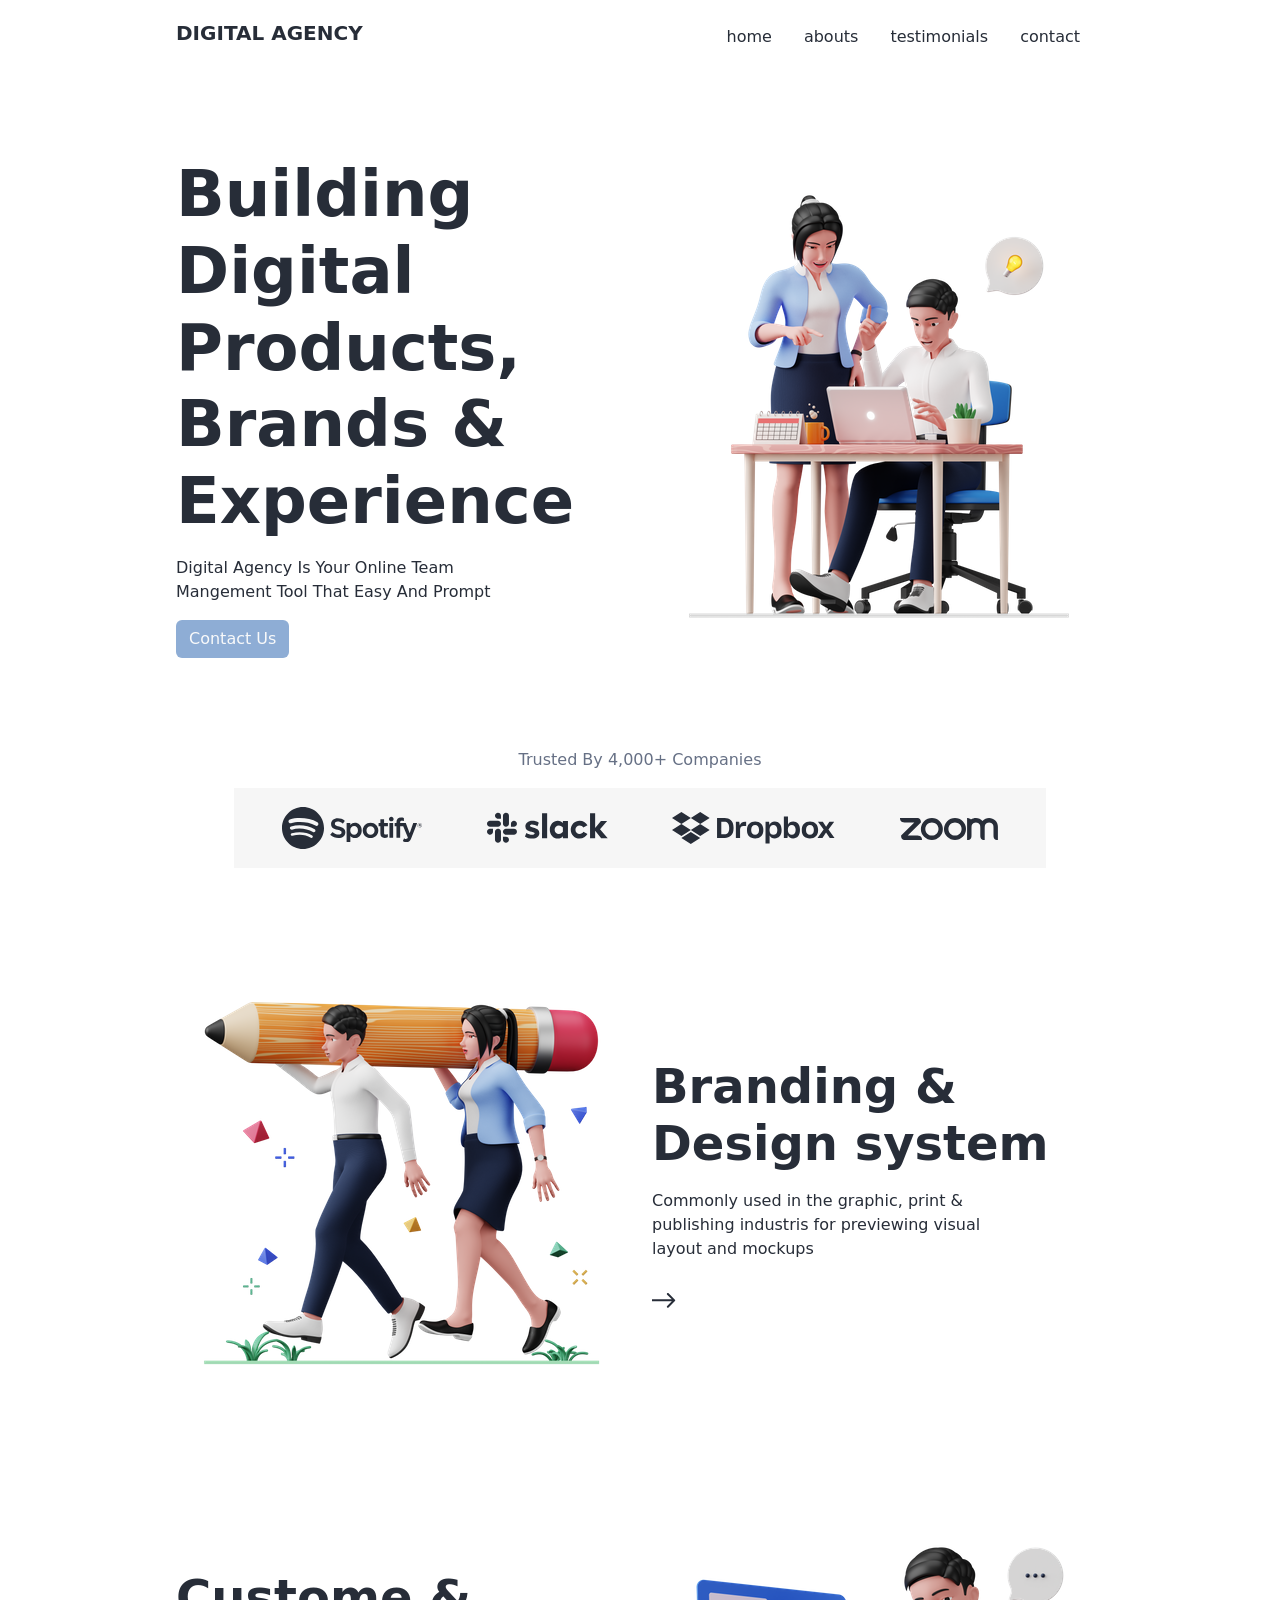
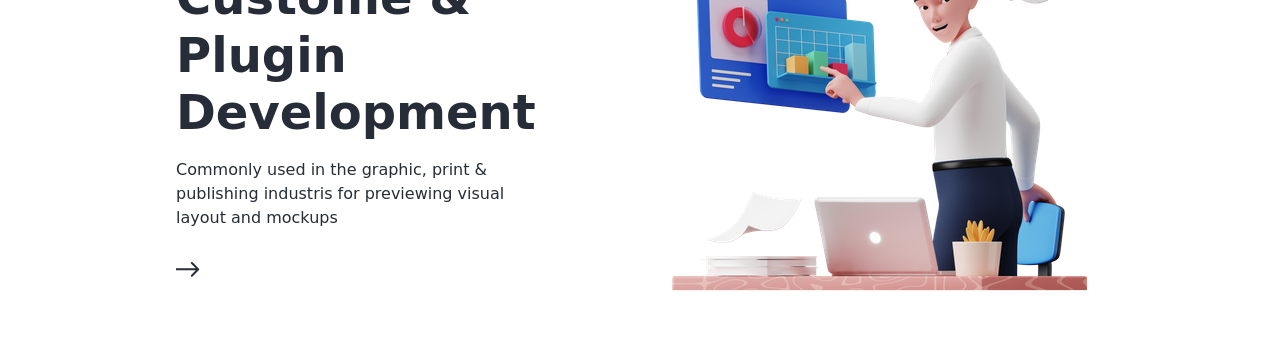
==== index.html @ a0bafdf8 "commit" ====
<!DOCTYPE html>
<html lang="en">
    <head>
        <meta charset="UTF-8">
        <meta name="viewport" content="width=device-width, initial-scale=1.0">
        <link rel="stylesheet" href="./assets/css/bootstrap.min.css">
        <link rel="stylesheet" href="./assets/css/style.css">
        <title>Document</title>
    </head>
    <body>
        <header>
            <div class="container-fluid mainPadding mt-2 ">
                <nav class="navbar  navbar-expand-lg ">
                    <div
                        class="container-fluid d-flex justify-content-between ">
                        <h2 class="navbar-brand mainColor">DIGITAL AGENCY</h2>
                        <button class="navbar-toggler border border-0"
                            type="button"
                            data-bs-toggle="collapse"
                            data-bs-target="#navbarNav"
                            aria-controls="navbarNav"
                            aria-expanded="false"
                            aria-label="Toggle navigation">
                            <span class="navbar-toggler-icon"></span>
                        </button>
                        <div class="collapse navbar-collapse " id="navbarNav">
                            <ul class="navbar-nav m-0s ">
                                <li class="nav-item pe-3">
                                    <a class="nav-link mainColor "
                                        href="#">home</a>
                                </li>
                                <li class="nav-item pe-3">
                                    <a class="nav-link mainColor"
                                        href="#">abouts</a>
                                </li>
                                <li class="nav-item pe-3">
                                    <a class="nav-link mainColor"
                                        href="#">testimonials</a>
                                </li>
                                <li class="nav-item pe-3">
                                    <a class="nav-link mainColor"
                                        href="#">contact</a>
                                </li>
                            </ul>
                        </div>
                    </div>
                </nav>
            </div>
            <div class="hero d-flex align-items-center mainPadding ">
                <div class="container-fluid space">
                    <div class="row">
                        <div
                            class="col-12 col-lg-6 d-flex flex-column justify-content-center align-items-center align-items-lg-start text-center text-lg-start">
                            <h1
                                class="mb-3 mainColor ">Building
                                Digital Products, Brands & Experience</h1>
                            <p class="mb-3 w-75 mainColor">Digital Agency Is
                                Your Online Team Mangement Tool That Easy And
                                Prompt</p>
                            <button class="btn colorr text-light">Contact
                                Us</button>
                        </div>
                        <div
                            class="col-12 col-md-6 d-flex justify-content-center justify-content-lg-end align-items-center ">
                            <img class="img-fluid"
                                src="./assets/img/business-people-discussing-business-idea.svg">
                        </div>
                    </div>
                </div>
            </div>
        </header>
        <main>
            <section class="container space mainPadding">
                <p class="colo text-center">Trusted By 4,000+ Companies</p>
                <div class="card">
                    <div class="card-body d-flex justify-content-around logos">
                        <img class="vector" src="./assets/img/Vector.svg">
                        <img class="vector" src="./assets/img/Company logo.svg">
                        <img class="vector" src="./assets/img/Company logo (1).svg">
                        <img class="vector" src="./assets/img/Company logo (2).svg">
                    </div>
                </div>
            </section>
            <section>
                <div class=" d-flex align-items-center mainPadding ">
                    <div class="container-fluid space ">
                        <div class="row d-flex flex-lg-row-reverse">
                            <div
                                class="col-12 col-lg-6 d-flex flex-column justify-content-center align-items-center align-items-lg-start text-center text-lg-start">
                                <h2 class="mb-3 mainColor text-wrap ">Branding &
                                    Design system</h2>
                                <p class="mb-3 w-75 mainColor ">Commonly used in
                                    the graphic, print & publishing industris
                                    for previewing visual layout and mockups</p>
                                    <img class="img-fluid mt-3 rotate-90" src="./assets/img/Arrow 1.svg">
                            </div>
                            <div
                                class="col-12 col-md-6 d-flex justify-content-center justify-content-lg-start align-items-center ">
                                <img class="img-fluid"
                                    src="./assets/img/designer-team-working-on-creative-design.svg">
                            </div>
                        </div>
                    </div>
                </div>
            </section>
            <section>
                <div class=" d-flex align-items-center mainPadding ">
                    <div class="container-fluid space">
                        <div class="row">
                            <div
                                class="col-12 col-lg-6 d-flex flex-column justify-content-center align-items-center align-items-lg-start text-center text-lg-start">
                                <h2 class="mb-3 mainColor ">Custome & Plugin
                                    Development</h2>
                                <p class="mb-3 w-75 mainColor">Commonly used in
                                    the graphic, print & publishing industris
                                    for previewing visual layout and mockups</p>
                                    <img class="img-fluid mt-3 rotate-90" src="./assets/img/Arrow 1.svg">
                            </div>
                            <div
                                class="col-12 col-md-6 d-flex justify-content-center justify-content-lg-end align-items-center ">
                                <img class="img-fluid"
                                    src="./assets/img/businessman-analyzing-data.svg">
                            </div>
                        </div>
                    </div>
                </div>
            </section>
        </main>
        <script
            src="https://cdnjs.cloudflare.com/ajax/libs/bootstrap/5.3.8/js/bootstrap.min.js"></script>
    </body>
</html>
---- assets/css/style.css ----
:root{
    --mainColor:#272D38;
    --colorr:#8EADD5;
    --mainPadding:164px;
    --resPadding:300px;
    --space:90px;
}
.navbar-collapse{
    flex-grow: 0;
}
.mainColor{
    color: var(--mainColor);
}
.space{
    margin-top: var(--space);
}
.build{
    height: calc(100vh - 58px);
}
h1{
    font-size: 64px;
    font-weight: 700;
}
.colo{
    color: rgba(102, 112, 133, 1);
}
.colorr{
    background-color: var(--colorr);
}
.logos{
    background-color: rgba(246, 246, 246, 1);
}
.card{
    border: 0 !important;
}
h2{
    font-size: 48px;
    font-weight: 700;
}
@media (max-width:1200px) {
    .rotate-90{
        transform: rotate(90deg);
    }
    .vector{
        width:20%;
    }
}
@media (min-width:992px) {
    .mainPadding{
    padding-left: var(--mainPadding) !important;
    padding-right: var(--mainPadding) !important;
    }
}
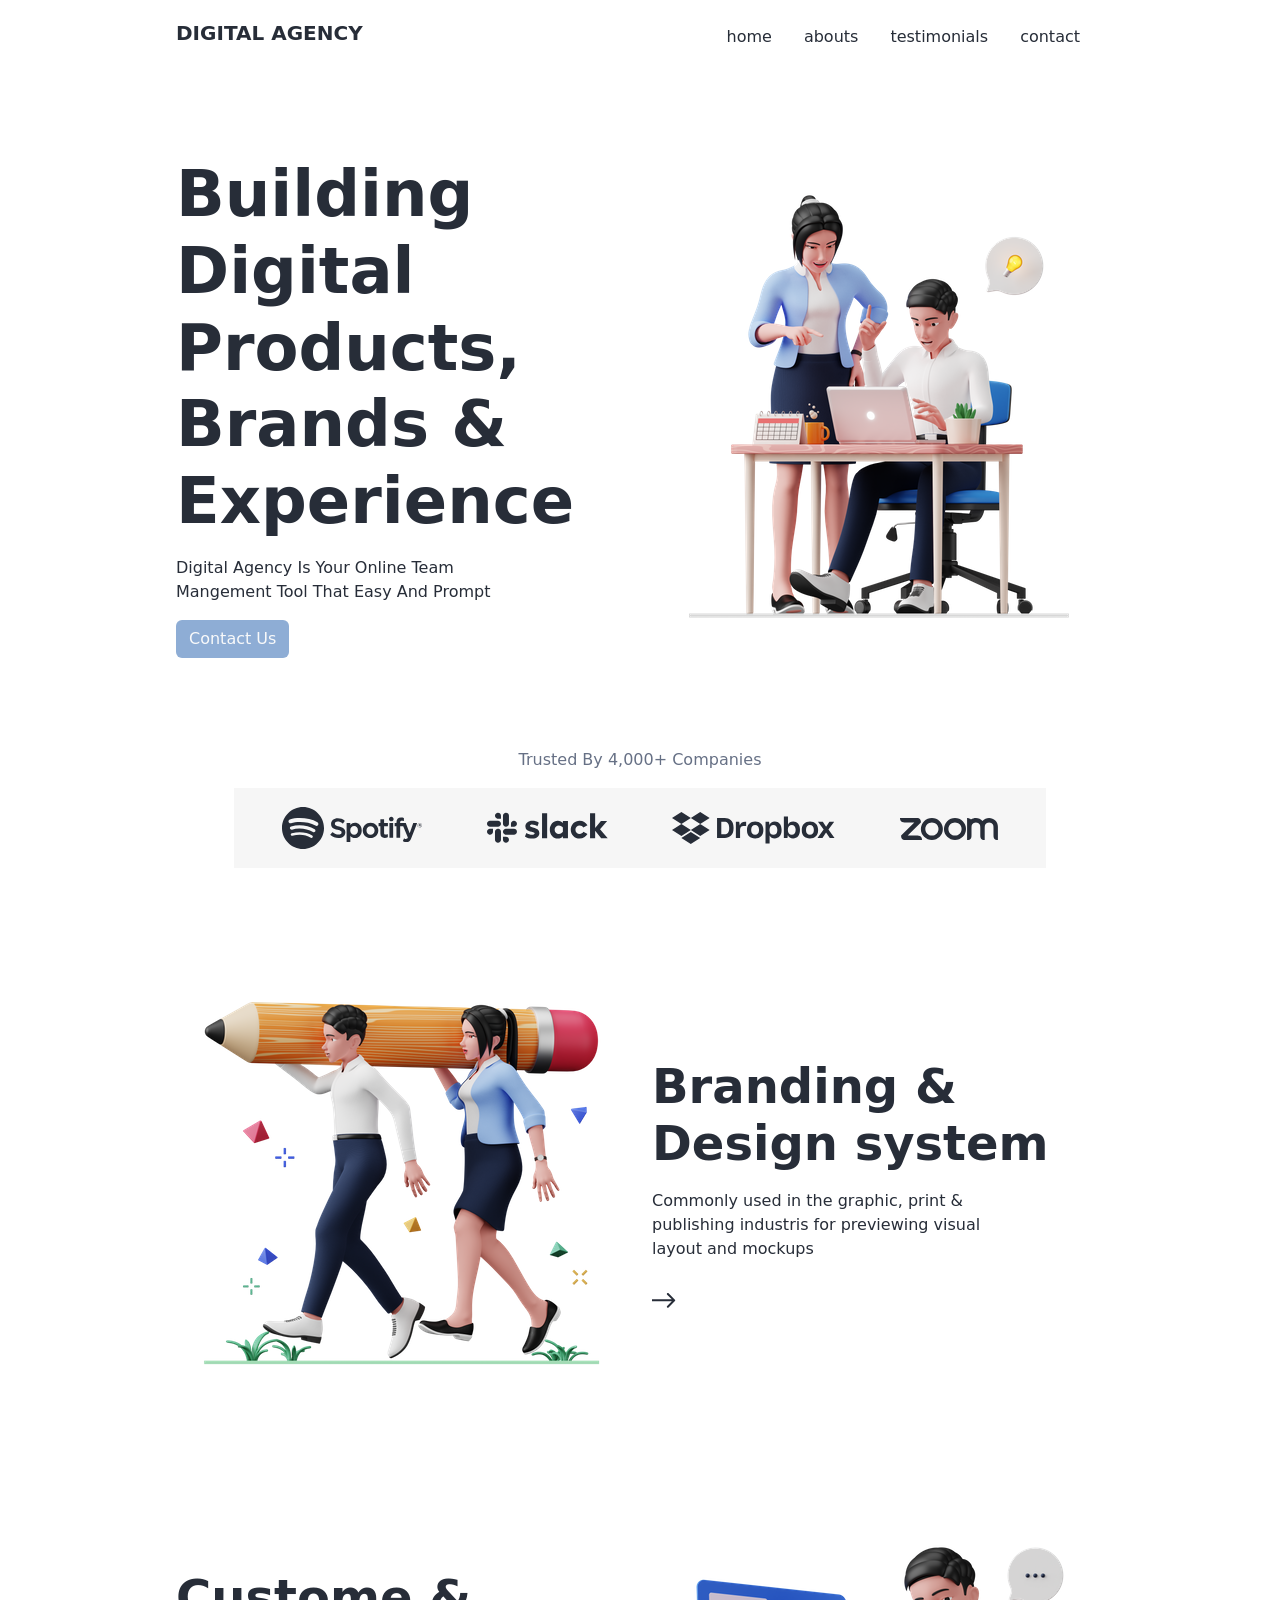
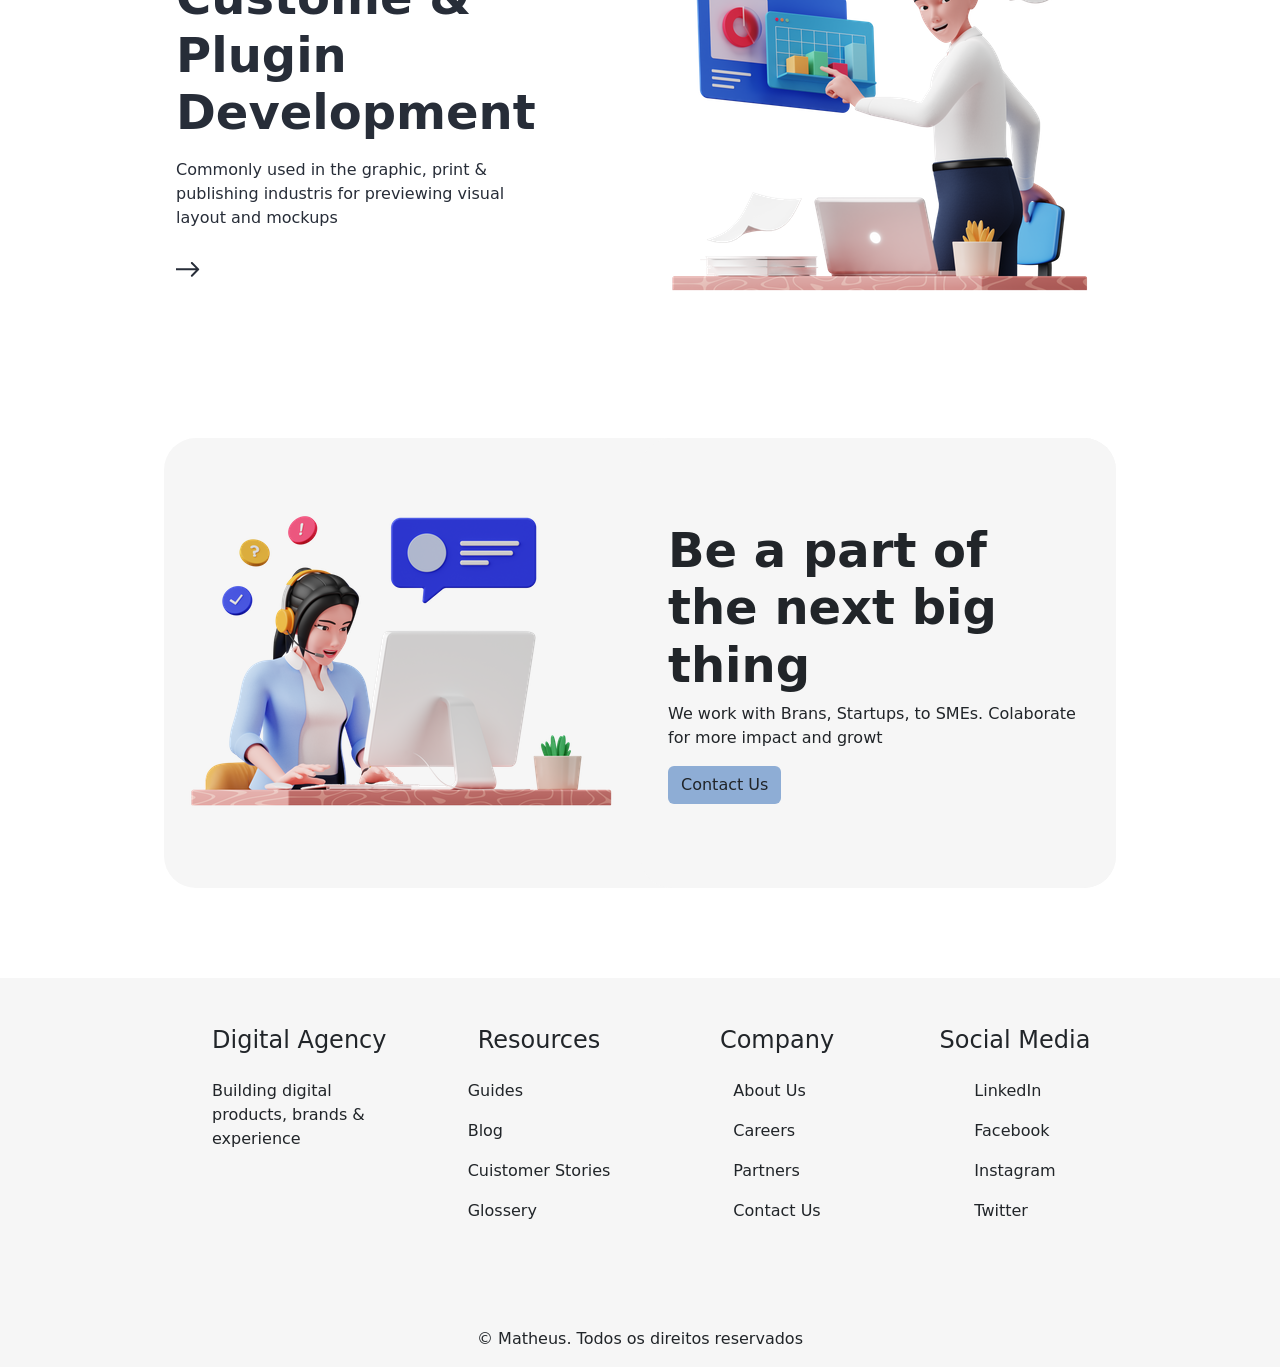
==== commit 495d7cee: "footer" ====
--- a/index.html
+++ b/index.html
@@ -61,7 +61,7 @@
                                 Us</button>
                         </div>
                         <div
-                            class="col-12 col-md-6 d-flex justify-content-center justify-content-lg-end align-items-center ">
+                            class="col-12 col-lg-6 d-flex justify-content-center justify-content-lg-end align-items-center ">
                             <img class="img-fluid"
                                 src="./assets/img/business-people-discussing-business-idea.svg">
                         </div>
@@ -76,8 +76,10 @@
                     <div class="card-body d-flex justify-content-around logos">
                         <img class="vector" src="./assets/img/Vector.svg">
                         <img class="vector" src="./assets/img/Company logo.svg">
-                        <img class="vector" src="./assets/img/Company logo (1).svg">
-                        <img class="vector" src="./assets/img/Company logo (2).svg">
+                        <img class="vector"
+                            src="./assets/img/Company logo (1).svg">
+                        <img class=" vector"
+                            src="./assets/img/Company logo (2).svg">
                     </div>
                 </div>
             </section>
@@ -86,16 +88,17 @@
                     <div class="container-fluid space ">
                         <div class="row d-flex flex-lg-row-reverse">
                             <div
-                                class="col-12 col-lg-6 d-flex flex-column justify-content-center align-items-center align-items-lg-start text-center text-lg-start">
+                                class="col-12 col-lg-6  d-flex flex-column justify-content-center align-items-center align-items-lg-start text-center text-lg-start">
                                 <h2 class="mb-3 mainColor text-wrap ">Branding &
                                     Design system</h2>
                                 <p class="mb-3 w-75 mainColor ">Commonly used in
                                     the graphic, print & publishing industris
                                     for previewing visual layout and mockups</p>
-                                    <img class="img-fluid mt-3 rotate-90" src="./assets/img/Arrow 1.svg">
+                                <img class="img-fluid mt-3 rotate-90"
+                                    src="./assets/img/Arrow 1.svg">
                             </div>
                             <div
-                                class="col-12 col-md-6 d-flex justify-content-center justify-content-lg-start align-items-center ">
+                                class="col-12 col-lg-6 d-flex justify-content-lg-start justify-content-center align-items-center ">
                                 <img class="img-fluid"
                                     src="./assets/img/designer-team-working-on-creative-design.svg">
                             </div>
@@ -114,10 +117,11 @@
                                 <p class="mb-3 w-75 mainColor">Commonly used in
                                     the graphic, print & publishing industris
                                     for previewing visual layout and mockups</p>
-                                    <img class="img-fluid mt-3 rotate-90" src="./assets/img/Arrow 1.svg">
+                                <img class="img-fluid mt-3 rotate-90"
+                                    src="./assets/img/Arrow 1.svg">
                             </div>
                             <div
-                                class="col-12 col-md-6 d-flex justify-content-center justify-content-lg-end align-items-center ">
+                                class="col-12 col-lg-6 d-flex justify-content-center justify-content-lg-end align-items-center ">
                                 <img class="img-fluid"
                                     src="./assets/img/businessman-analyzing-data.svg">
                             </div>
@@ -125,7 +129,70 @@
                     </div>
                 </div>
             </section>
+            <section class="d-flex align-items-center mainPadding med">
+                <div class="container-fluid space logos rounded-5 ">
+                    <div class="row d-flex flex-lg-row-reverse ">
+                        <div class="card col-12 col-lg-6  logos rounded-5 ">
+                            <div
+                                class="card-body d-flex flex-column justify-content-center align-items-center align-items-lg-start text-center text-lg-start">
+                                <h2 class="card-title">Be a part of the next big
+                                    thing</h2>
+                                <p class="card-text">We work with Brans,
+                                    Startups, to SMEs. Colaborate for more
+                                    impact and growt</p>
+                                <a href="#" class="btn colorr">Contact Us</a>
+                            </div>
+                        </div>
+                        <div
+                            class="col-12 col-lg-6  d-flex justify-content-etart  align-items-center ">
+                            <div class="d-none d-lg-block">
+                                <img class="img-fluid"
+                                    src="./assets/img//customer-support.svg">
+                            </div>
+                        </div>
+                    </div>
+                </div>
+            </section>
         </main>
+        <footer class="logos space mainPadding pt-5 d-flex justify-content-center align-items-center">
+            <div class="container">
+                <div class="row rrr">
+                    <div class="col-12 col-lg-3 col-md-6 ps-5 d-flex flex-column justify-content-center align-items-center justify-content-lg-start align-items-lg-start  ">
+                        <h4 class="mb-4">Digital Agency</h4>
+                        <p class="s text-center text-lg-start">Building digital products, brands & experience</p>
+                    </div>
+                    <div class="col-12 col-lg-3 col-md-6 ps-5 d-flex flex-column justify-content-center justify-content-lg-start align-items-center ">
+                        <h4 class="mb-4">Resources</h4>
+                        <ul class="list-unstyled text-center text-lg-start">
+                            <li class="mb-3">Guides</li>
+                            <li class="mb-3">Blog</li>
+                            <li class="mb-3">Cuistomer Stories</li>
+                            <li class="mb-3">Glossery</li>
+                        </ul>
+                    </div>
+                    <div class="col-12 col-lg-3 col-md-6 ps-5 d-flex flex-column justify-content-center justify-content-lg-start align-items-center">
+                        <h4 class="mb-4">Company</h4>
+                        <ul class="list-unstyled text-center text-lg-start">
+                            <li class="mb-3">About Us</li>
+                            <li class="mb-3">Careers</li>
+                            <li class="mb-3">Partners</li>
+                            <li class="mb-3">Contact Us</li>
+                        </ul>
+                    </div>
+                    <div class="col-12 col-lg-3 col-md-6 ps-5 d-flex  flex-column justify-content-center justify-content-lg-start align-items-center">
+                        <h4 class="mb-4">Social Media</h4>
+                        <ul class="list-unstyled text-center text-lg-start">
+                            <li class="mb-3">LinkedIn</li>
+                            <li class="mb-3">Facebook</li>
+                            <li class="mb-3">Instagram</li>
+                            <li class="mb-3">Twitter</li>
+                        </ul>
+                    </div>
+                </div>
+                <p class="mt-5 pt-4 text-center">© Matheus. Todos os direitos reservados</p>
+            </div>
+
+        </footer>
         <script
             src="https://cdnjs.cloudflare.com/ajax/libs/bootstrap/5.3.8/js/bootstrap.min.js"></script>
     </body>
--- a/assets/css/style.css
+++ b/assets/css/style.css
@@ -37,12 +37,35 @@
     font-size: 48px;
     font-weight: 700;
 }
+.carousel-indicators{
+    bottom: -80px;
+}
 @media (max-width:1200px) {
     .rotate-90{
         transform: rotate(90deg);
     }
     .vector{
         width:20%;
+    }
+}
+@media (max-width:992px){
+    .med{
+        padding-left: 30px;
+        padding-right: 30px;
+    }
+    h1{
+        font-size: 48px;
+    }
+    h2{
+        font-size: 40px;
+    }
+    p{
+        font-size: 14px;
+    }
+    .rrr{
+        display: flex;
+        justify-content: center;
+        align-items: center;
     }
 }
 @media (min-width:992px) {
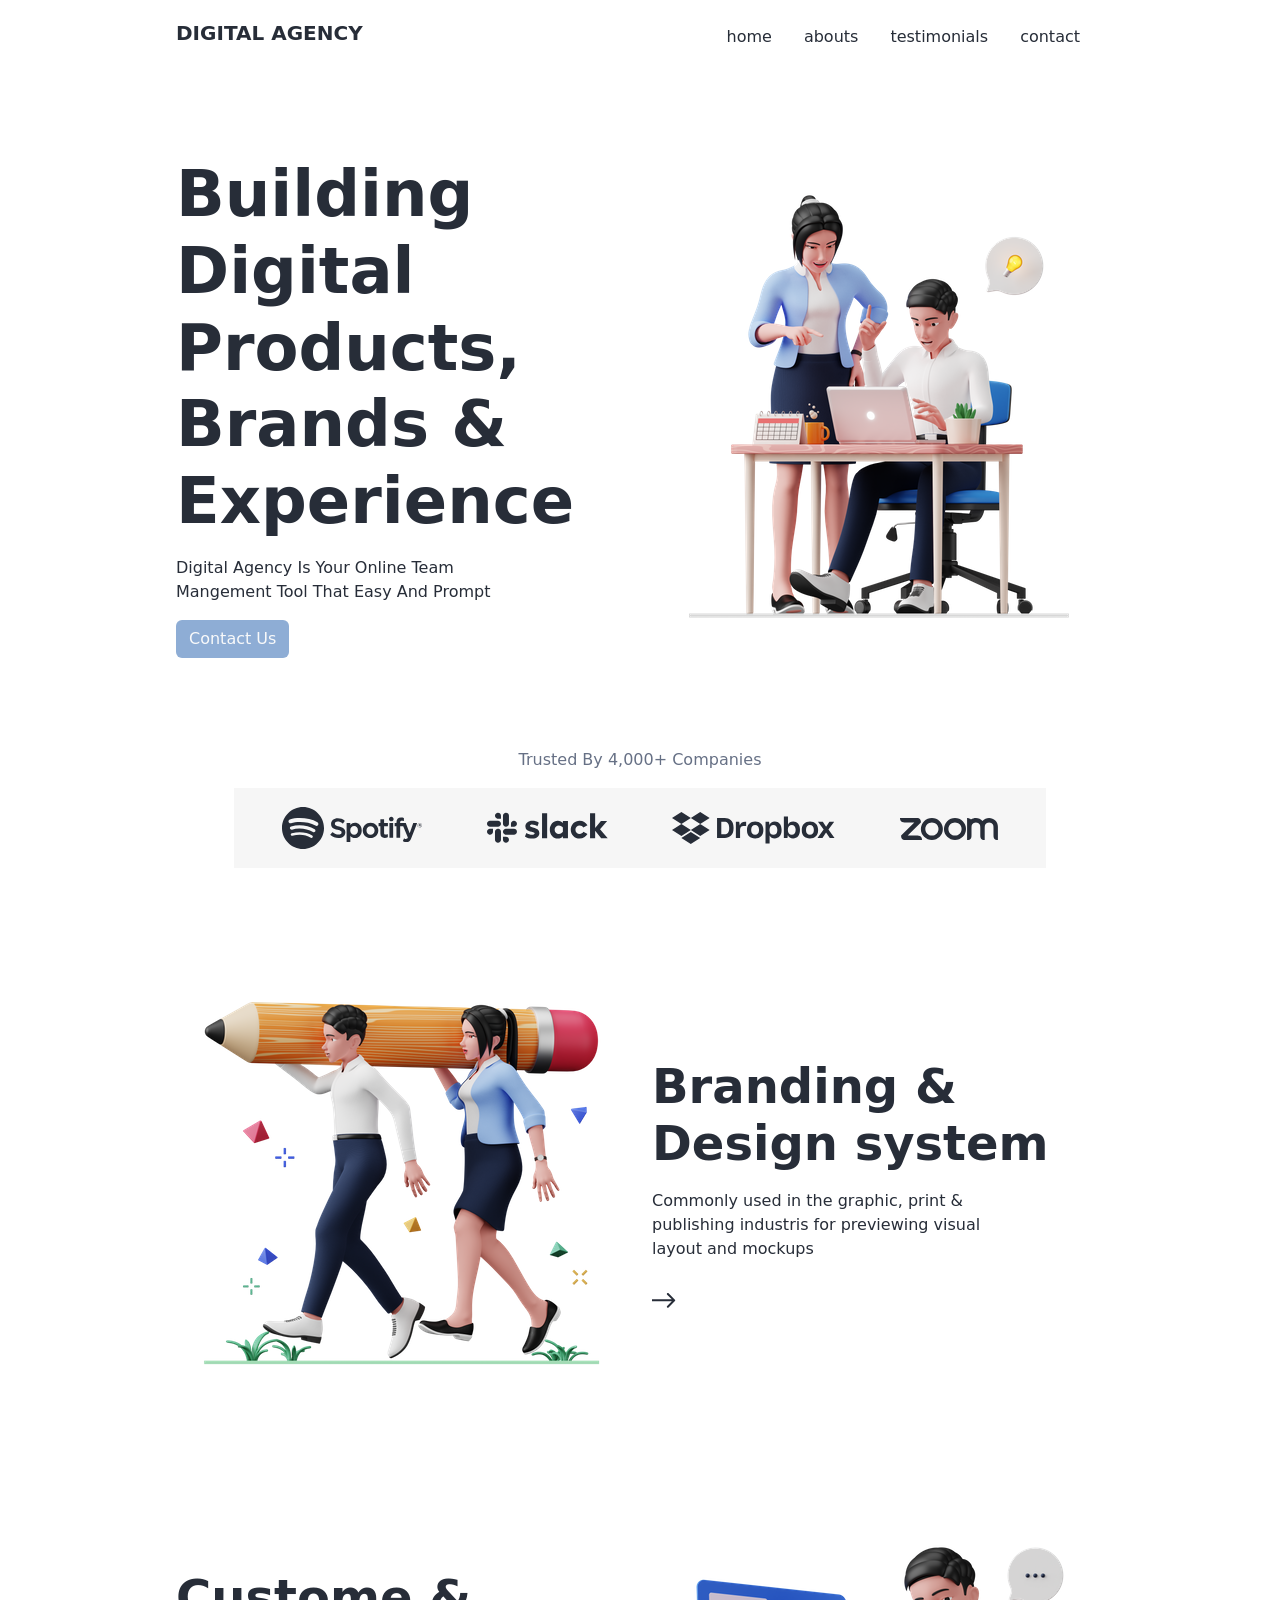
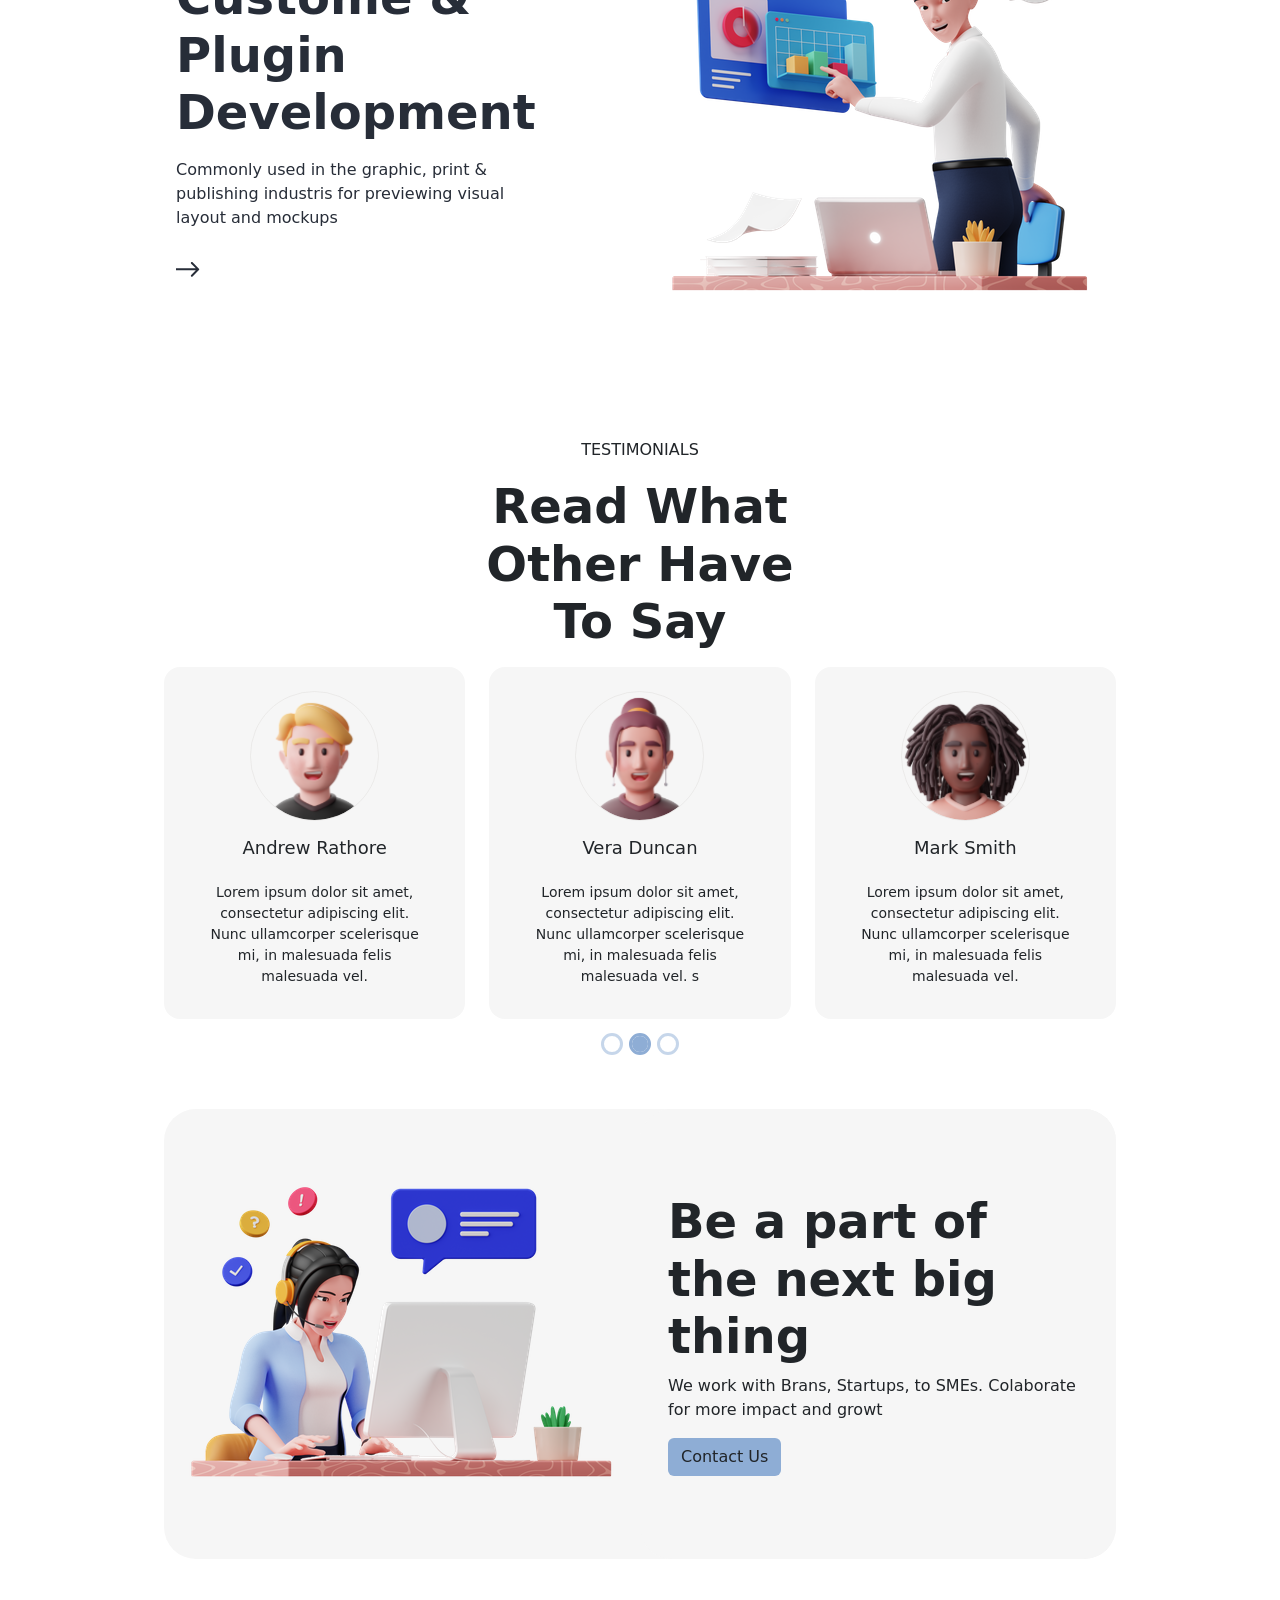
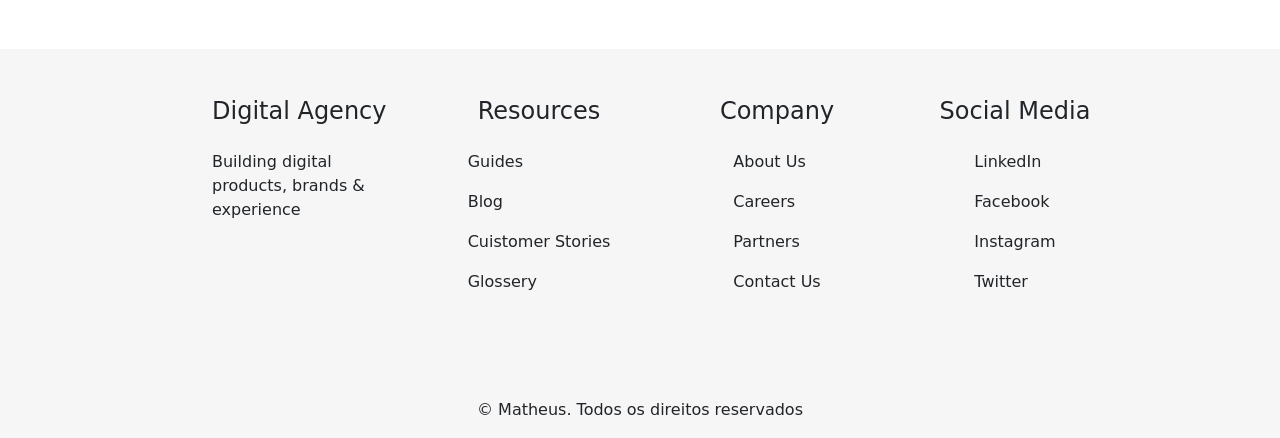
==== commit 8b51ecaa: "carousel3" ====
--- a/index.html
+++ b/index.html
@@ -129,7 +129,198 @@
                     </div>
                 </div>
             </section>
-            <section class="d-flex align-items-center mainPadding med">
+            <section class="container-fluid mainPadding space">
+                <div class="d-flex flex-column justify-content-center align-items-center">
+                    <p class="text-center">TESTIMONIALS</p>
+                    <h2 class="wid text-center mb-3 pe-lg-5 ps-lg-5">Read What Other Have To Say</h2>
+                </div>
+                <div id="carouselExampleIndicators" class="carousel slide ">
+                    <div class="carousel-indicators mb-4">
+                        <button type="button"
+                        data-bs-target="#carouselExampleIndicators"
+                        class=" d-sm-none d-block"
+                        data-bs-slide-to="4" aria-label="Slide 5" ></button>
+                        <button type="button"
+                            data-bs-target="#carouselExampleIndicators"
+                            class=""
+                            data-bs-slide-to="0" aria-current="true" 
+                            aria-label="Slide 1"></button>
+                        <button type="button"
+                            data-bs-target="#carouselExampleIndicators"
+                            class="active"
+                            data-bs-slide-to="1" aria-label="Slide 2"></button>
+                        <button type="button"
+                            data-bs-target="#carouselExampleIndicators"
+                            class=""
+                            data-bs-slide-to="2" aria-label="Slide 3"></button>
+                        <button type="button"
+                            data-bs-target="#carouselExampleIndicators"
+                            class="d-lg-none d-block"
+                            data-bs-slide-to="3" aria-label="Slide 4"></button>
+
+                </div>
+                <div class="carousel-inner ">
+                    <div class="carousel-item ">
+                        <div class="row ">
+                            <div class="col-12 col-md-6 col-lg-4 d-flex justify-content-center align-items-center">
+                                <div class="card logos d-flex flex-column justify-content-center align-items-center pt-4">
+                                    <img src="./assets/img/western-man-3.svg" class="card-img-top" alt="photo">
+                                    <div class="card-body">
+                                        <h5 class="card-title text-center mb-4">Andrew Rathore2</h5>
+                                        <p class="card-text text-center mb-3 ">Lorem ipsum dolor sit amet, consectetur adipiscing elit. Nunc ullamcorper scelerisque mi, in malesuada felis malesuada vel.</p>
+                                    </div>
+                                </div>
+                            </div>
+                            <div class="col-12 col-md-6 col-lg-4 d-none d-md-block ">
+                                <div class="flex d-flex justify-content-center align-items-center">
+                                    <div class="card logos d-flex flex-column justify-content-center align-items-center pt-4"  >
+                                        <img src="./assets/img/western-man- 1.svg" class="card-img-top img-fluid" alt="...">
+                                        <div class="card-body">
+                                            <h5 class="card-title text-center mb-4">Vera Duncan</h5>
+                                            <p class="card-text text-center mb-3 ps-4 pe-4 ">Lorem ipsum dolor sit amet, consectetur adipiscing elit. Nunc ullamcorper scelerisque mi, in malesuada felis malesuada vel. </p>
+                                        </div>
+                                    </div>
+                                </div>
+                            </div>
+                            <div
+                                class="col-12 col-md-6 col-lg-4 d-none d-lg-block ">
+                                <div
+                                    class="flex d-flex justify-content-center align-items-center">
+                                    <div class="card logos d-flex flex-column justify-content-center align-items-center pt-4">
+                                        <img
+                                            src="./assets/img/western-man- 2.svg"
+                                            class="card-img-top img-fluid"
+                                            alt="...">
+                                        <div class="card-body text-center">
+                                            <h5 class="card-title mb-4">Vera Duncan</h5>
+                                            <p class="card-text text-center mb-3 ps-4 pe-4">Lorem ipsum dolor sit amet, consectetur adipiscing elit. Nunc ullamcorper scelerisque mi, in malesuada felis malesuada vel. </p>
+                                        </div>
+                                    </div>
+                                </div>
+                            </div>
+                        </div>
+                    </div>
+                    <div class="carousel-item active">
+                        <div class="row">
+                            <div class="col-12 col-md-6 col-lg-4 d-flex justify-content-center align-items-center ">
+                                <div class="card rounded-4 logos d-flex flex-column justify-content-center align-items-center pt-4">
+                                    <img src="./assets/img/western-man- 1.svg" class="card-img-top" alt="photo">
+                                    <div class="card-body">
+                                        <h5 class="card-title text-center mb-4">Andrew Rathore</h5>
+                                        <p class="card-text text-center mb-3 ps-4 pe-4">Lorem ipsum dolor sit amet, consectetur adipiscing elit. Nunc ullamcorper scelerisque mi, in malesuada felis malesuada vel. </p>
+                                    </div>
+                                </div>
+                            </div>
+                            <div class="col-12 col-md-6 col-lg-4 d-none d-md-block">
+                                <div
+                                    class="flex d-flex justify-content-center align-items-center">
+                                    <div class="card rounded-4 logos d-flex flex-column justify-content-center align-items-center pt-4" >
+                                        <img src="./assets/img/western-man- 2.svg" class="card-img-top img-fluid"  alt="...">
+                                        <div class="card-body">
+                                            <h5 class="card-title text-center mb-4">Vera Duncan</h5>
+                                            <p class="card-text text-center mb-3 ps-4 pe-4">Lorem ipsum dolor sit amet, consectetur adipiscing elit. Nunc ullamcorper scelerisque mi, in malesuada felis malesuada vel. s</p>
+                                        </div>
+                                    </div>
+                                </div>
+                            </div>
+                            <div
+                                class="col-12 col-md-6 col-lg-4 d-none d-lg-block ">
+                                <div
+                                    class="flex d-flex justify-content-center align-items-center">
+                                    <div class="card rounded-4 logos d-flex flex-column justify-content-center align-items-center pt-4">
+                                        <img  src="./assets/img/western-man-3.svg"  class="card-img-top img-fluid" alt="...">
+                                        <div class="card-body text-center">
+                                            <h5 class="card-title mb-4">Mark Smith</h5>
+                                            <p class="card-text text-center mb-3 ps-4 pe-4">Lorem ipsum dolor sit amet, consectetur adipiscing elit. Nunc ullamcorper scelerisque mi, in malesuada felis malesuada vel. </p>
+                                        </div>
+                                    </div>
+                                </div>
+                            </div>
+                        </div>
+                    </div>
+                    <div class="carousel-item ">
+                        <div class="row">
+                            <div class="col-12 col-md-6 col-lg-4 d-none d-md-block">
+                                <div
+                                    class="flex d-flex justify-content-center align-items-center">
+                                    <div class="card rounded-4 logos d-flex flex-column justify-content-center align-items-center pt-4">
+                                        <img src="./assets/img/western-man- 2.svg" class="card-img-top img-fluid"  alt="...">
+                                        <div class="card-body">
+                                            <h5 class="card-title text-center mb-4">Vera Duncan</h5>
+                                            <p class="card-text text-center mb-3 ps-4 pe-4">Lorem ipsum dolor sit amet, consectetur adipiscing elit. Nunc ullamcorper scelerisque mi, in malesuada felis malesuada vel. s</p>
+                                        </div>
+                                    </div>
+                                </div>
+                            </div>
+                            <div
+                                class="col-12 col-md-6 col-lg-4 d-none d-lg-block ">
+                                <div
+                                    class="flex d-flex justify-content-center align-items-center">
+                                    <div class="card rounded-4 logos d-flex flex-column justify-content-center align-items-center pt-4">
+                                        <img  src="./assets/img/western-man-3.svg"  class="card-img-top img-fluid" alt="...">
+                                        <div class="card-body text-center">
+                                            <h5 class="card-title mb-4">Mark Smith</h5>
+                                            <p class="card-text text-center mb-3 ps-4 pe-4">Lorem ipsum dolor sit amet, consectetur adipiscing elit. Nunc ullamcorper scelerisque mi, in malesuada felis malesuada vel. </p>
+                                        </div>
+                                    </div>
+                                </div>
+                            </div>
+                            <div class="col-12 col-md-6 col-lg-4 d-flex justify-content-center align-items-center ">
+                                <div class="card rounded-4 logos d-flex flex-column justify-content-center align-items-center pt-4">
+                                    <img src="./assets/img/western-man- 1.svg" class="card-img-top" alt="photo">
+                                    <div class="card-body">
+                                        <h5 class="card-title text-center mb-4">Andrew Rathore2</h5>
+                                        <p class="card-text text-center mb-3 ps-4 pe-4">Lorem ipsum dolor sit amet, consectetur adipiscing elit. Nunc ullamcorper scelerisque mi, in malesuada felis malesuada vel. </p>
+                                    </div>
+                                </div>
+                            </div>
+                        </div>
+                    </div>
+                    <div class="carousel-item d-lg-none ">
+                        <div class="row">
+                            <div
+                                class="col-12 col-md-6 col-lg-4 d-flex justify-content-center align-items-center ">
+                                <div class="card logos d-flex flex-column justify-content-center align-items-center pt-4">
+                                    <img src="./assets/img/western-man- 2.svg"
+                                        class="card-img-top" alt="...">
+                                    <div class="card-body">
+                                        <h5 class="card-title text-center mb-4">Vera Duncan</h5>
+                                        <p class="card-text text-center mb-3 ps-4 pe-4">Lorem ipsum dolor sit amet, consectetur adipiscing elit. Nunc ullamcorper scelerisque mi, in malesuada felis malesuada vel. </p>
+                                    </div>
+                                </div>
+                            </div>
+                            <div
+                                class="col-12 col-md-6 col-lg-4 d-none d-md-block">
+                                <div
+                                    class="flex d-flex justify-content-center align-items-center">
+                                    <div class="card logos d-flex flex-column justify-content-center align-items-center pt-4">
+                                        <img  src="./assets/img/western-man- 1.svg" class="card-img-top img-fluid" alt="...">
+                                        <div class="card-body">
+                                            <h5 class="card-title text-center mb-4">Andrew Rathore2</h5>
+                                            <p class="card-text text-center mb-3 ps-4 pe-4">Lorem ipsum dolor sit amet, consectetur adipiscing elit. Nunc ullamcorper scelerisque mi, in malesuada felis malesuada vel.</p>
+                                        </div>
+                                    </div>
+                                </div>
+                            </div>
+                        </div>
+                    </div>
+                    <div class="carousel-item d-lg-none">
+                        <div class="row">
+                            <div
+                                class="col-12 col-md-6 col-lg-4 d-flex justify-content-center align-items-center ">
+                                <div class="card logos d-flex flex-column justify-content-center align-items-center pt-4">
+                                    <img src="./assets/img/western-man- 2.svg" class="card-img-top" alt="...">
+                                    <div class="card-body">
+                                        <h5 class="card-title text-center mb-4">Mark Smith2</h5>
+                                        <p class="card-text text-center mb-3 ps-4 pe-4">Lorem ipsum dolor sit amet, consectetur adipiscing elit. Nunc ullamcorper scelerisque mi, in malesuada felis malesuada vel. </p>
+                                    </div>
+                                </div>
+                            </div>
+                </div>
+            </div>
+        </div>
+            </section>
+            <section class="align-items-center mainPadding space med">
                 <div class="container-fluid space logos rounded-5 ">
                     <div class="row d-flex flex-lg-row-reverse ">
                         <div class="card col-12 col-lg-6  logos rounded-5 ">
@@ -156,7 +347,7 @@
         </main>
         <footer class="logos space mainPadding pt-5 d-flex justify-content-center align-items-center">
             <div class="container">
-                <div class="row rrr">
+                <div class="row">
                     <div class="col-12 col-lg-3 col-md-6 ps-5 d-flex flex-column justify-content-center align-items-center justify-content-lg-start align-items-lg-start  ">
                         <h4 class="mb-4">Digital Agency</h4>
                         <p class="s text-center text-lg-start">Building digital products, brands & experience</p>
--- a/assets/css/style.css
+++ b/assets/css/style.css
@@ -25,7 +25,7 @@
     color: rgba(102, 112, 133, 1);
 }
 .colorr{
-    background-color: var(--colorr);
+    background-color: var(--colorr) !important;
 }
 .logos{
     background-color: rgba(246, 246, 246, 1);
@@ -38,7 +38,30 @@
     font-weight: 700;
 }
 .carousel-indicators{
-    bottom: -80px;
+    bottom: -60px;
+}
+.card-img-top{
+    width: 129px;
+}
+h5{
+    font-size: 18px;
+}
+.carousel-inner p{
+    font-size: 14px
+}
+.carousel-inner .card {
+    width: 345px;
+}
+.carousel-indicators [data-bs-target]{
+    width: 16px;
+    height: 16px;
+    border-radius: 50%;
+    background-color: transparent;
+    border: 3px solid var(--colorr);
+}
+.carousel-indicators .active{
+    background-color: var(--colorr);
+    border-color: var(--colorr) ;
 }
 @media (max-width:1200px) {
     .rotate-90{
@@ -46,6 +69,12 @@
     }
     .vector{
         width:20%;
+    }
+    .carousel-indicators .active{
+        opacity:0.5 ;
+    }
+    .carousel-indicators .active1{
+        opacity: 1;
     }
 }
 @media (max-width:992px){
@@ -62,16 +91,15 @@
     p{
         font-size: 14px;
     }
-    .rrr{
-        display: flex;
-        justify-content: center;
-        align-items: center;
-    }
 }
 @media (min-width:992px) {
     .mainPadding{
     padding-left: var(--mainPadding) !important;
     padding-right: var(--mainPadding) !important;
     }
+    .wid{
+        width: 50%;
+    }
+
 }
 
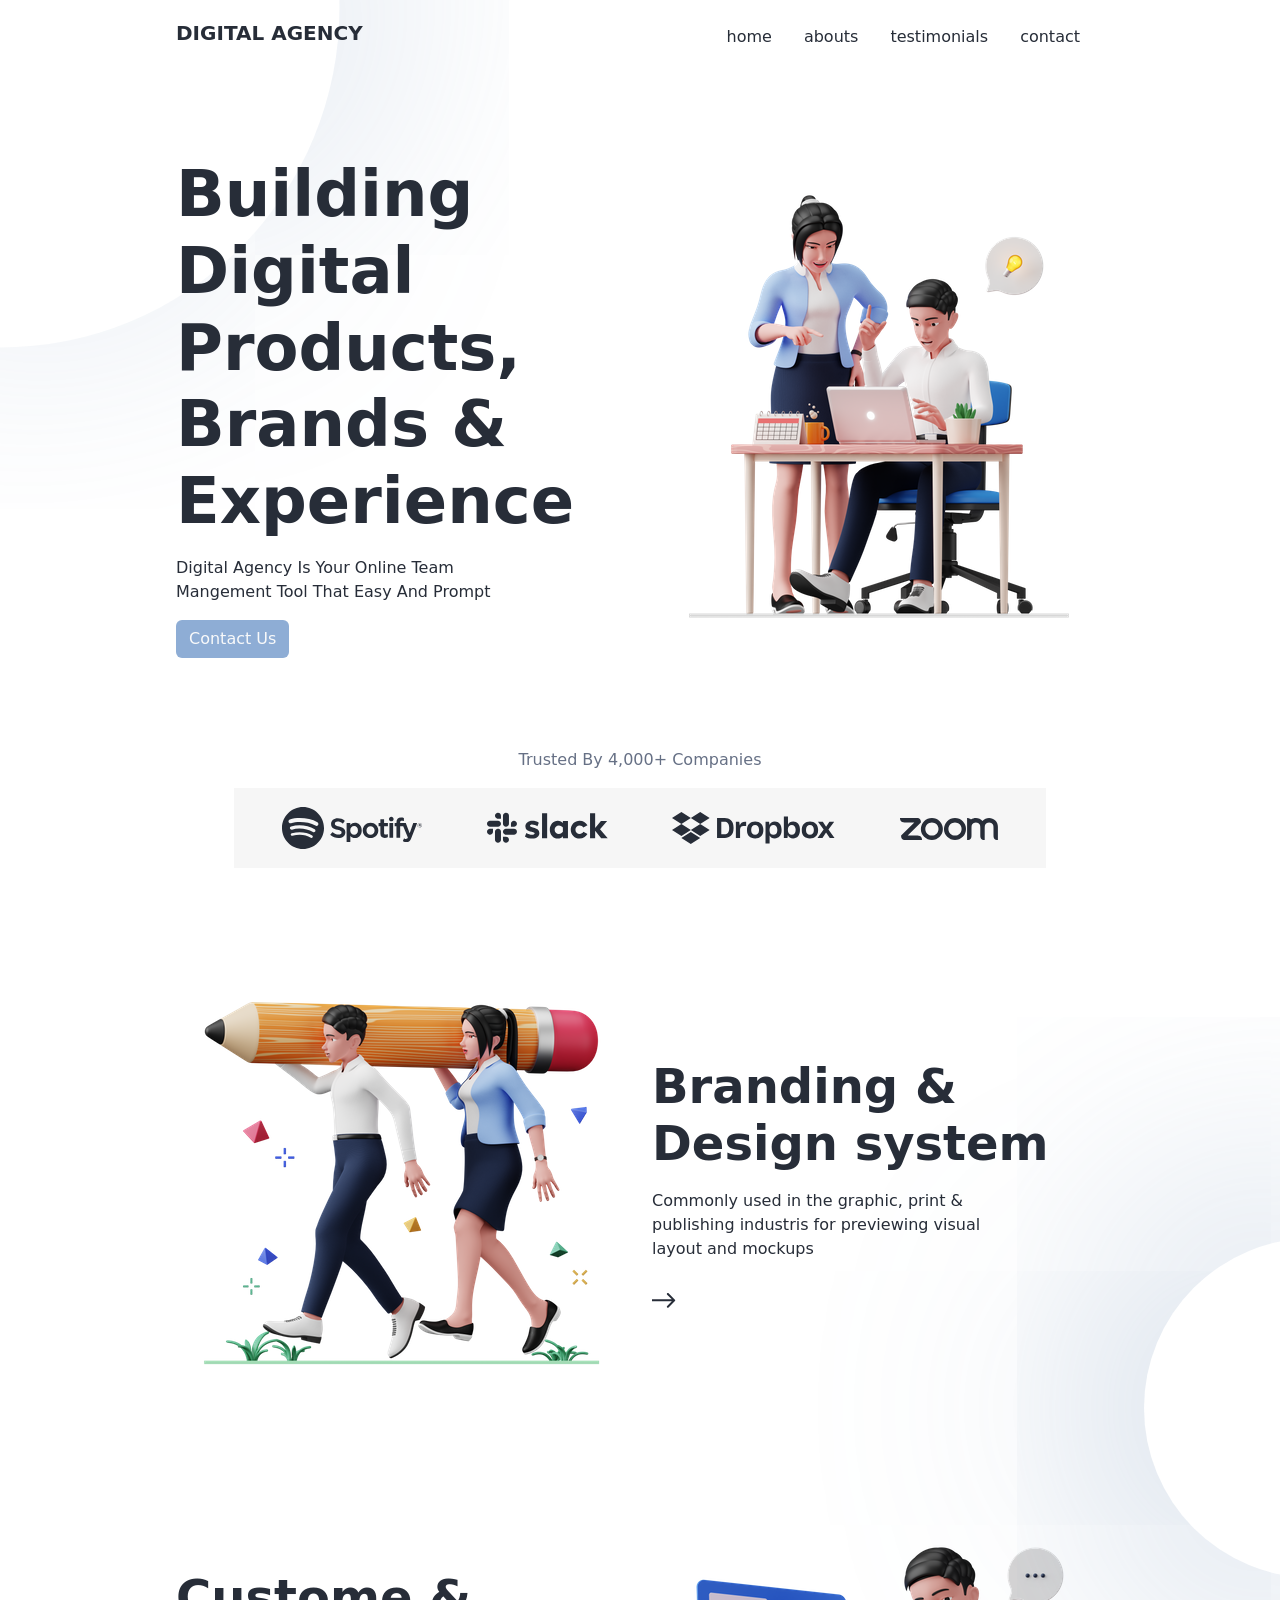
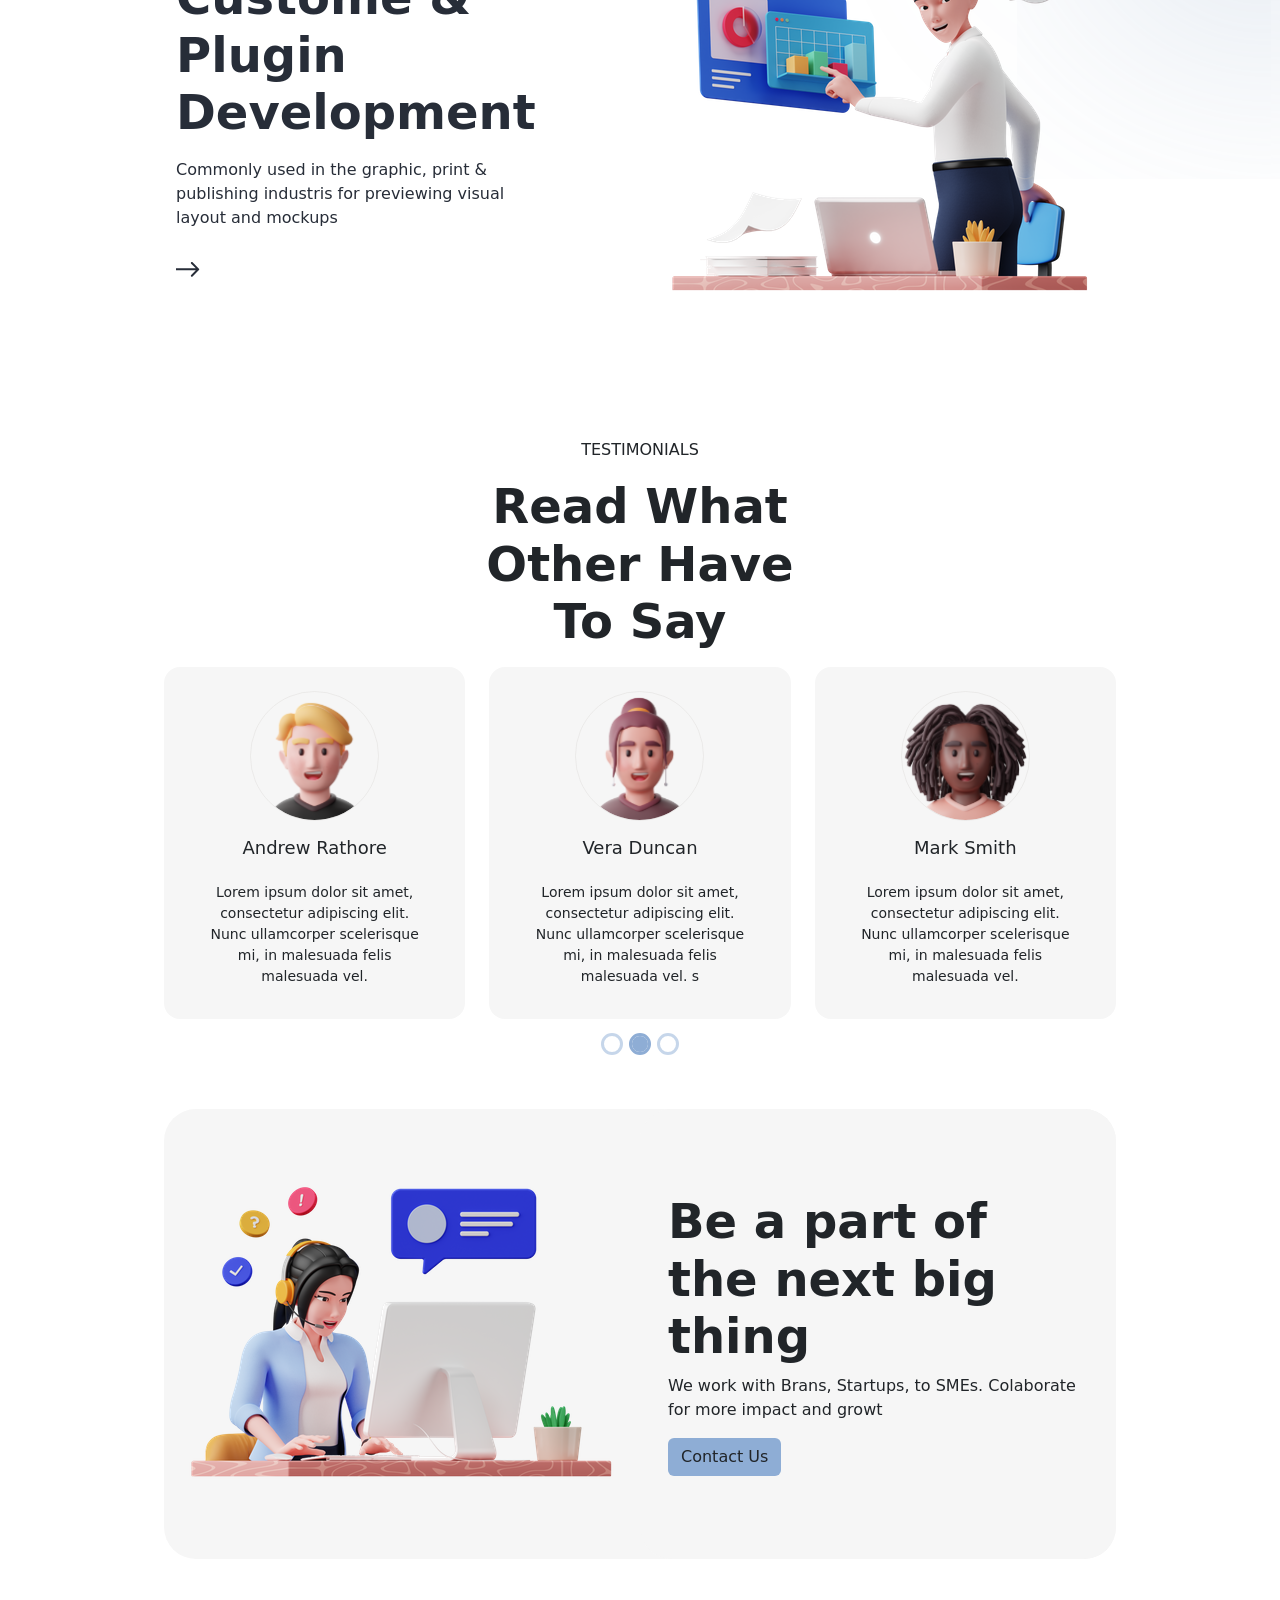
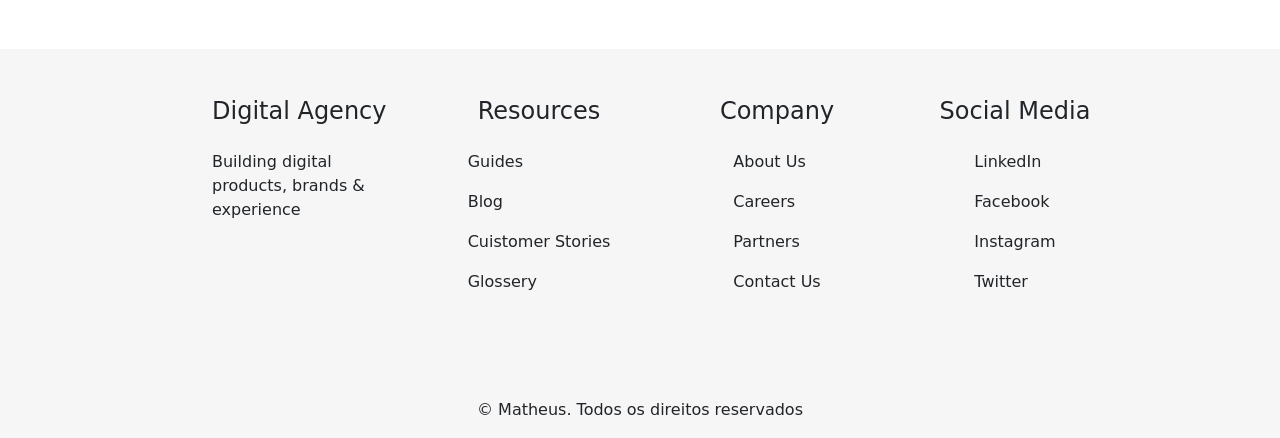
==== commit fc3d30fa: "final" ====
--- a/index.html
+++ b/index.html
@@ -9,8 +9,11 @@
     </head>
     <body>
         <header>
+        <div class="position-relative">
+            <div class="position-absolute top-50 start-0 translate-middle shad "></div>
+        </div>
             <div class="container-fluid mainPadding mt-2 ">
-                <nav class="navbar  navbar-expand-lg ">
+                <nav class="navbar navbar-expand-lg ">
                     <div
                         class="container-fluid d-flex justify-content-between ">
                         <h2 class="navbar-brand mainColor">DIGITAL AGENCY</h2>
@@ -24,7 +27,7 @@
                             <span class="navbar-toggler-icon"></span>
                         </button>
                         <div class="collapse navbar-collapse " id="navbarNav">
-                            <ul class="navbar-nav m-0s ">
+                            <ul class="navbar-nav m-0">
                                 <li class="nav-item pe-3">
                                     <a class="nav-link mainColor "
                                         href="#">home</a>
@@ -51,19 +54,17 @@
                     <div class="row">
                         <div
                             class="col-12 col-lg-6 d-flex flex-column justify-content-center align-items-center align-items-lg-start text-center text-lg-start">
-                            <h1
-                                class="mb-3 mainColor ">Building
+                                <h1 class="mb-3 mainColor ">Building
                                 Digital Products, Brands & Experience</h1>
                             <p class="mb-3 w-75 mainColor">Digital Agency Is
                                 Your Online Team Mangement Tool That Easy And
                                 Prompt</p>
-                            <button class="btn colorr text-light">Contact
-                                Us</button>
+                            <button class="btn colorr text-light">Contact Us</button>
                         </div>
                         <div
                             class="col-12 col-lg-6 d-flex justify-content-center justify-content-lg-end align-items-center ">
                             <img class="img-fluid"
-                                src="./assets/img/business-people-discussing-business-idea.svg">
+                                src="./assets/img/business-people-discussing-business-idea.svg" alt="photo">
                         </div>
                     </div>
                 </div>
@@ -74,12 +75,10 @@
                 <p class="colo text-center">Trusted By 4,000+ Companies</p>
                 <div class="card">
                     <div class="card-body d-flex justify-content-around logos">
-                        <img class="vector" src="./assets/img/Vector.svg">
-                        <img class="vector" src="./assets/img/Company logo.svg">
-                        <img class="vector"
-                            src="./assets/img/Company logo (1).svg">
-                        <img class=" vector"
-                            src="./assets/img/Company logo (2).svg">
+                        <img class="vector" src="./assets/img/Vector.svg" alt="logo">
+                        <img class="vector" src="./assets/img/Company logo.svg" alt="logo">
+                        <img class="vector" src="./assets/img/Company logo (1).svg" alt="logo">
+                        <img class=" vector" src="./assets/img/Company logo (2).svg " alt="logo">
                     </div>
                 </div>
             </section>
@@ -95,17 +94,20 @@
                                     the graphic, print & publishing industris
                                     for previewing visual layout and mockups</p>
                                 <img class="img-fluid mt-3 rotate-90"
-                                    src="./assets/img/Arrow 1.svg">
+                                    src="./assets/img/Arrow 1.svg" alt="Arrow">
                             </div>
                             <div
                                 class="col-12 col-lg-6 d-flex justify-content-lg-start justify-content-center align-items-center ">
                                 <img class="img-fluid"
-                                    src="./assets/img/designer-team-working-on-creative-design.svg">
-                            </div>
-                        </div>
-                    </div>
-                </div>
-            </section>
+                                    src="./assets/img/designer-team-working-on-creative-design.svg" alt="photo">
+                            </div>
+                        </div>
+                    </div>
+                </div>
+            </section>
+            <div class="position-relative">
+            <div class="position-absolute top-50 end-0 shad2 "></div>
+        </div>
             <section>
                 <div class=" d-flex align-items-center mainPadding ">
                     <div class="container-fluid space">
@@ -118,12 +120,12 @@
                                     the graphic, print & publishing industris
                                     for previewing visual layout and mockups</p>
                                 <img class="img-fluid mt-3 rotate-90"
-                                    src="./assets/img/Arrow 1.svg">
+                                    src="./assets/img/Arrow 1.svg" alt="Arrow" >
                             </div>
                             <div
                                 class="col-12 col-lg-6 d-flex justify-content-center justify-content-lg-end align-items-center ">
                                 <img class="img-fluid"
-                                    src="./assets/img/businessman-analyzing-data.svg">
+                                    src="./assets/img/businessman-analyzing-data.svg" alt="photo">
                             </div>
                         </div>
                     </div>
@@ -164,7 +166,7 @@
                         <div class="row ">
                             <div class="col-12 col-md-6 col-lg-4 d-flex justify-content-center align-items-center">
                                 <div class="card logos d-flex flex-column justify-content-center align-items-center pt-4">
-                                    <img src="./assets/img/western-man-3.svg" class="card-img-top" alt="photo">
+                                    <img src="./assets/img/western-man-3.svg" alt="photo" class="card-img-top" alt="photo">
                                     <div class="card-body">
                                         <h5 class="card-title text-center mb-4">Andrew Rathore2</h5>
                                         <p class="card-text text-center mb-3 ">Lorem ipsum dolor sit amet, consectetur adipiscing elit. Nunc ullamcorper scelerisque mi, in malesuada felis malesuada vel.</p>
@@ -174,7 +176,7 @@
                             <div class="col-12 col-md-6 col-lg-4 d-none d-md-block ">
                                 <div class="flex d-flex justify-content-center align-items-center">
                                     <div class="card logos d-flex flex-column justify-content-center align-items-center pt-4"  >
-                                        <img src="./assets/img/western-man- 1.svg" class="card-img-top img-fluid" alt="...">
+                                        <img src="./assets/img/western-man- 1.svg" alt="photo"  class="card-img-top img-fluid" alt="...">
                                         <div class="card-body">
                                             <h5 class="card-title text-center mb-4">Vera Duncan</h5>
                                             <p class="card-text text-center mb-3 ps-4 pe-4 ">Lorem ipsum dolor sit amet, consectetur adipiscing elit. Nunc ullamcorper scelerisque mi, in malesuada felis malesuada vel. </p>
@@ -188,9 +190,8 @@
                                     class="flex d-flex justify-content-center align-items-center">
                                     <div class="card logos d-flex flex-column justify-content-center align-items-center pt-4">
                                         <img
-                                            src="./assets/img/western-man- 2.svg"
-                                            class="card-img-top img-fluid"
-                                            alt="...">
+                                            src="./assets/img/western-man- 2.svg"  alt="photo"
+                                            class="card-img-top img-fluid">
                                         <div class="card-body text-center">
                                             <h5 class="card-title mb-4">Vera Duncan</h5>
                                             <p class="card-text text-center mb-3 ps-4 pe-4">Lorem ipsum dolor sit amet, consectetur adipiscing elit. Nunc ullamcorper scelerisque mi, in malesuada felis malesuada vel. </p>
@@ -204,7 +205,7 @@
                         <div class="row">
                             <div class="col-12 col-md-6 col-lg-4 d-flex justify-content-center align-items-center ">
                                 <div class="card rounded-4 logos d-flex flex-column justify-content-center align-items-center pt-4">
-                                    <img src="./assets/img/western-man- 1.svg" class="card-img-top" alt="photo">
+                                    <img src="./assets/img/western-man- 1.svg" alt="photo" class="card-img-top" alt="photo">
                                     <div class="card-body">
                                         <h5 class="card-title text-center mb-4">Andrew Rathore</h5>
                                         <p class="card-text text-center mb-3 ps-4 pe-4">Lorem ipsum dolor sit amet, consectetur adipiscing elit. Nunc ullamcorper scelerisque mi, in malesuada felis malesuada vel. </p>
@@ -215,7 +216,7 @@
                                 <div
                                     class="flex d-flex justify-content-center align-items-center">
                                     <div class="card rounded-4 logos d-flex flex-column justify-content-center align-items-center pt-4" >
-                                        <img src="./assets/img/western-man- 2.svg" class="card-img-top img-fluid"  alt="...">
+                                        <img src="./assets/img/western-man- 2.svg" alt="photo" class="card-img-top img-fluid"  alt="...">
                                         <div class="card-body">
                                             <h5 class="card-title text-center mb-4">Vera Duncan</h5>
                                             <p class="card-text text-center mb-3 ps-4 pe-4">Lorem ipsum dolor sit amet, consectetur adipiscing elit. Nunc ullamcorper scelerisque mi, in malesuada felis malesuada vel. s</p>
@@ -228,7 +229,7 @@
                                 <div
                                     class="flex d-flex justify-content-center align-items-center">
                                     <div class="card rounded-4 logos d-flex flex-column justify-content-center align-items-center pt-4">
-                                        <img  src="./assets/img/western-man-3.svg"  class="card-img-top img-fluid" alt="...">
+                                        <img  src="./assets/img/western-man-3.svg" alt="photo"  class="card-img-top img-fluid" alt="...">
                                         <div class="card-body text-center">
                                             <h5 class="card-title mb-4">Mark Smith</h5>
                                             <p class="card-text text-center mb-3 ps-4 pe-4">Lorem ipsum dolor sit amet, consectetur adipiscing elit. Nunc ullamcorper scelerisque mi, in malesuada felis malesuada vel. </p>
@@ -244,7 +245,7 @@
                                 <div
                                     class="flex d-flex justify-content-center align-items-center">
                                     <div class="card rounded-4 logos d-flex flex-column justify-content-center align-items-center pt-4">
-                                        <img src="./assets/img/western-man- 2.svg" class="card-img-top img-fluid"  alt="...">
+                                        <img src="./assets/img/western-man- 2.svg" alt="photo" class="card-img-top img-fluid"  alt="...">
                                         <div class="card-body">
                                             <h5 class="card-title text-center mb-4">Vera Duncan</h5>
                                             <p class="card-text text-center mb-3 ps-4 pe-4">Lorem ipsum dolor sit amet, consectetur adipiscing elit. Nunc ullamcorper scelerisque mi, in malesuada felis malesuada vel. s</p>
@@ -257,7 +258,7 @@
                                 <div
                                     class="flex d-flex justify-content-center align-items-center">
                                     <div class="card rounded-4 logos d-flex flex-column justify-content-center align-items-center pt-4">
-                                        <img  src="./assets/img/western-man-3.svg"  class="card-img-top img-fluid" alt="...">
+                                        <img  src="./assets/img/western-man-3.svg" alt="photo"  class="card-img-top img-fluid" alt="...">
                                         <div class="card-body text-center">
                                             <h5 class="card-title mb-4">Mark Smith</h5>
                                             <p class="card-text text-center mb-3 ps-4 pe-4">Lorem ipsum dolor sit amet, consectetur adipiscing elit. Nunc ullamcorper scelerisque mi, in malesuada felis malesuada vel. </p>
@@ -267,7 +268,7 @@
                             </div>
                             <div class="col-12 col-md-6 col-lg-4 d-flex justify-content-center align-items-center ">
                                 <div class="card rounded-4 logos d-flex flex-column justify-content-center align-items-center pt-4">
-                                    <img src="./assets/img/western-man- 1.svg" class="card-img-top" alt="photo">
+                                    <img src="./assets/img/western-man- 1.svg" alt="photo" class="card-img-top" alt="photo">
                                     <div class="card-body">
                                         <h5 class="card-title text-center mb-4">Andrew Rathore2</h5>
                                         <p class="card-text text-center mb-3 ps-4 pe-4">Lorem ipsum dolor sit amet, consectetur adipiscing elit. Nunc ullamcorper scelerisque mi, in malesuada felis malesuada vel. </p>
@@ -281,7 +282,7 @@
                             <div
                                 class="col-12 col-md-6 col-lg-4 d-flex justify-content-center align-items-center ">
                                 <div class="card logos d-flex flex-column justify-content-center align-items-center pt-4">
-                                    <img src="./assets/img/western-man- 2.svg"
+                                    <img src="./assets/img/western-man- 2.svg" alt="photo"
                                         class="card-img-top" alt="...">
                                     <div class="card-body">
                                         <h5 class="card-title text-center mb-4">Vera Duncan</h5>
@@ -294,7 +295,7 @@
                                 <div
                                     class="flex d-flex justify-content-center align-items-center">
                                     <div class="card logos d-flex flex-column justify-content-center align-items-center pt-4">
-                                        <img  src="./assets/img/western-man- 1.svg" class="card-img-top img-fluid" alt="...">
+                                        <img  src="./assets/img/western-man- 1.svg" alt="photo" class="card-img-top img-fluid" alt="...">
                                         <div class="card-body">
                                             <h5 class="card-title text-center mb-4">Andrew Rathore2</h5>
                                             <p class="card-text text-center mb-3 ps-4 pe-4">Lorem ipsum dolor sit amet, consectetur adipiscing elit. Nunc ullamcorper scelerisque mi, in malesuada felis malesuada vel.</p>
@@ -309,7 +310,7 @@
                             <div
                                 class="col-12 col-md-6 col-lg-4 d-flex justify-content-center align-items-center ">
                                 <div class="card logos d-flex flex-column justify-content-center align-items-center pt-4">
-                                    <img src="./assets/img/western-man- 2.svg" class="card-img-top" alt="...">
+                                    <img src="./assets/img/western-man- 2.svg" alt="photo" class="card-img-top" alt="...">
                                     <div class="card-body">
                                         <h5 class="card-title text-center mb-4">Mark Smith2</h5>
                                         <p class="card-text text-center mb-3 ps-4 pe-4">Lorem ipsum dolor sit amet, consectetur adipiscing elit. Nunc ullamcorper scelerisque mi, in malesuada felis malesuada vel. </p>
@@ -338,7 +339,7 @@
                             class="col-12 col-lg-6  d-flex justify-content-etart  align-items-center ">
                             <div class="d-none d-lg-block">
                                 <img class="img-fluid"
-                                    src="./assets/img//customer-support.svg">
+                                    src="./assets/img//customer-support.svg" alt="photo">
                             </div>
                         </div>
                     </div>
--- a/assets/css/style.css
+++ b/assets/css/style.css
@@ -4,6 +4,9 @@
     --mainPadding:164px;
     --resPadding:300px;
     --space:90px;
+}
+main{
+    overflow: hidden;
 }
 .navbar-collapse{
     flex-grow: 0;
@@ -63,6 +66,22 @@
     background-color: var(--colorr);
     border-color: var(--colorr) ;
 }
+.shad{
+    width: 679px;
+    height: 679px; 
+    z-index: -1;
+    border-radius: 100%;
+    background: linear-gradient(to right,#7c99bf1f); 
+    box-shadow: 0px -90px 306px 60px rgba(120, 149, 187, 0.24);
+}
+.shad2{
+    width: 340px;
+    height: 340px; 
+    border-radius: 50% 0 0 50%;
+    transform: translate(60%,-50%) !important;
+    background: linear-gradient(to right,#7c99bf2d);
+    box-shadow: -20px 0px 306px 60px rgba(120, 149, 187, 0.3);
+}
 @media (max-width:1200px) {
     .rotate-90{
         transform: rotate(90deg);
@@ -100,6 +119,5 @@
     .wid{
         width: 50%;
     }
-
 }
 
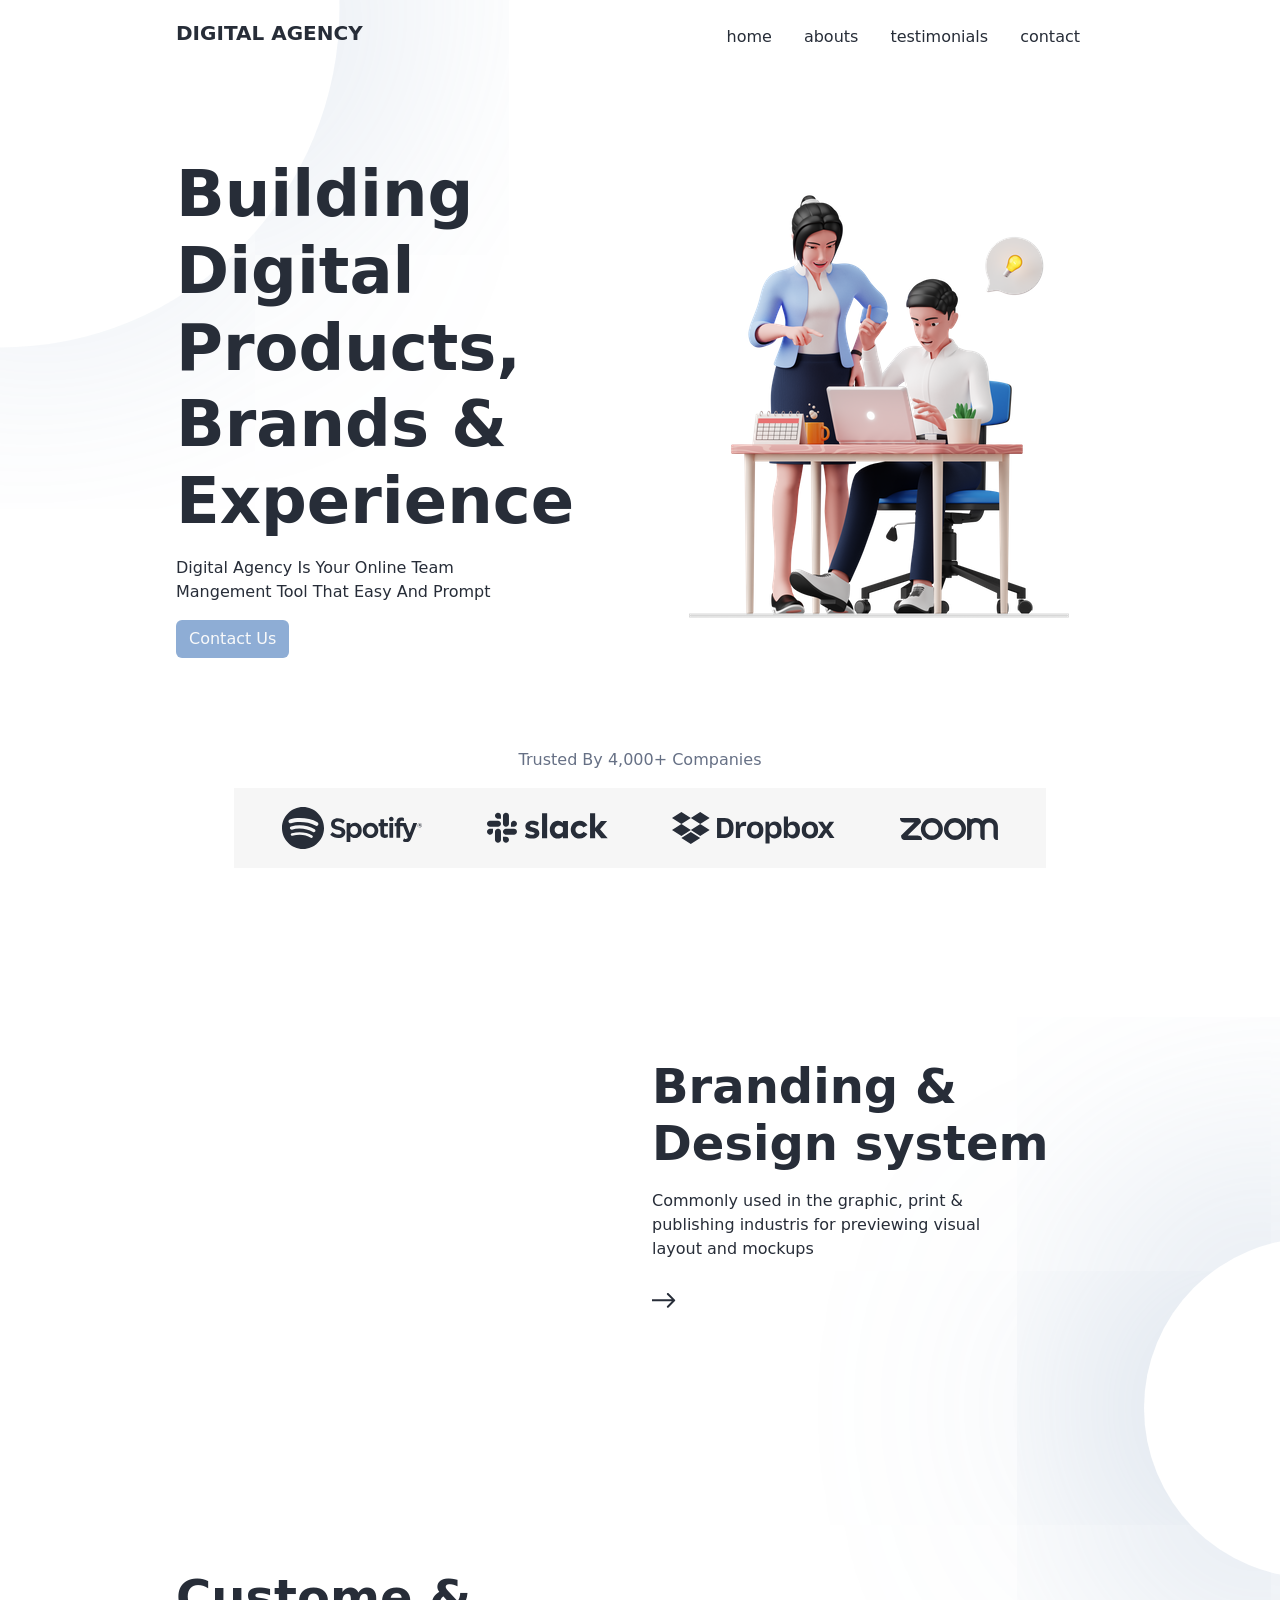
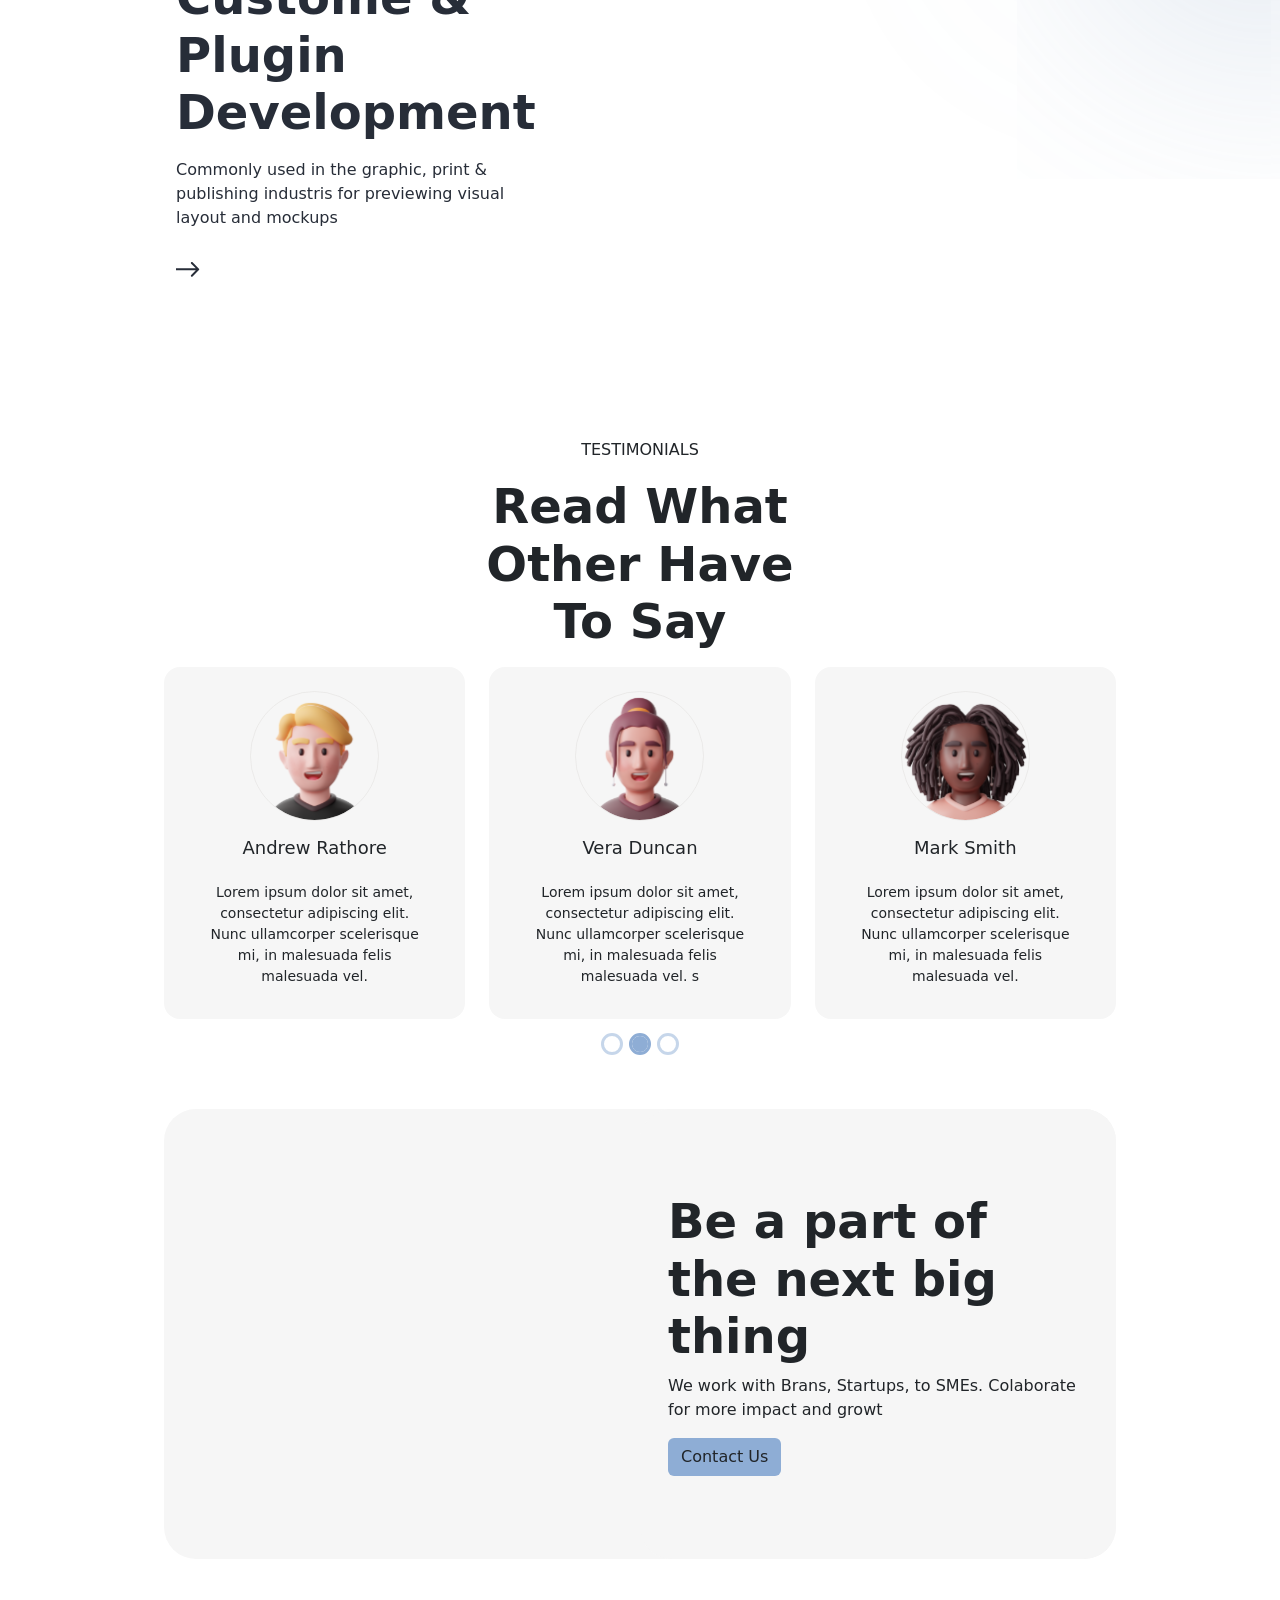
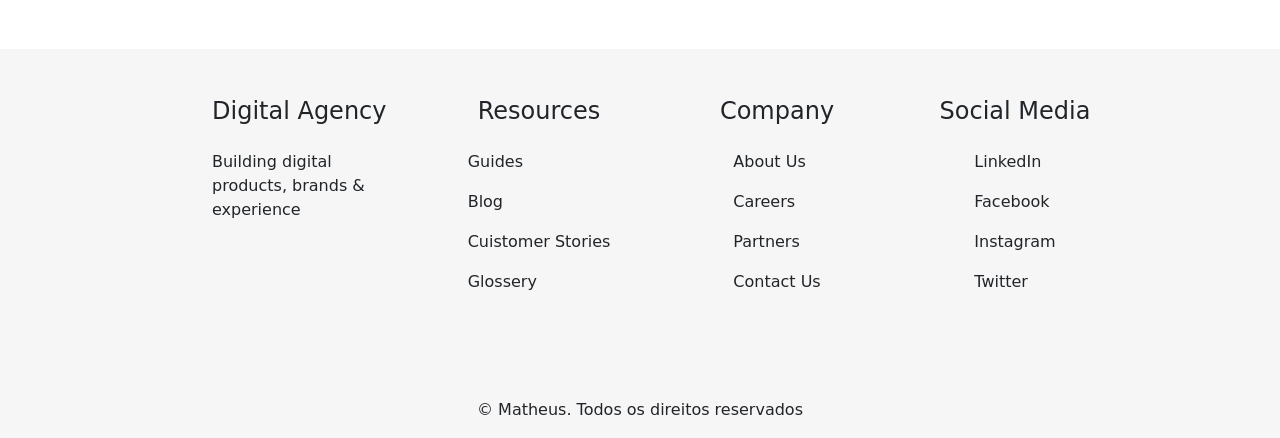
==== commit 5ae53d60: "final2" ====
--- a/index.html
+++ b/index.html
@@ -5,6 +5,8 @@
         <meta name="viewport" content="width=device-width, initial-scale=1.0">
         <link rel="stylesheet" href="./assets/css/bootstrap.min.css">
         <link rel="stylesheet" href="./assets/css/style.css">
+        <link rel="stylesheet" href="https://cdn.jsdelivr.net/npm/aos@2.3.4/dist/aos.css" />
+    <script src="https://cdn.jsdelivr.net/npm/aos@2.3.4/dist/aos.js"></script>
         <title>Document</title>
     </head>
     <body>
@@ -52,7 +54,7 @@
             <div class="hero d-flex align-items-center mainPadding ">
                 <div class="container-fluid space">
                     <div class="row">
-                        <div
+                        <div data-aos="fade-up" data-aos-duration="1000"
                             class="col-12 col-lg-6 d-flex flex-column justify-content-center align-items-center align-items-lg-start text-center text-lg-start">
                                 <h1 class="mb-3 mainColor ">Building
                                 Digital Products, Brands & Experience</h1>
@@ -61,7 +63,7 @@
                                 Prompt</p>
                             <button class="btn colorr text-light">Contact Us</button>
                         </div>
-                        <div
+                        <div data-aos="flip-left" data-aos-easing="ease-out-cubic" data-aos-duration="2000"
                             class="col-12 col-lg-6 d-flex justify-content-center justify-content-lg-end align-items-center ">
                             <img class="img-fluid"
                                 src="./assets/img/business-people-discussing-business-idea.svg" alt="photo">
@@ -86,7 +88,7 @@
                 <div class=" d-flex align-items-center mainPadding ">
                     <div class="container-fluid space ">
                         <div class="row d-flex flex-lg-row-reverse">
-                            <div
+                            <div data-aos="fade-up" data-aos-duration="1000"
                                 class="col-12 col-lg-6  d-flex flex-column justify-content-center align-items-center align-items-lg-start text-center text-lg-start">
                                 <h2 class="mb-3 mainColor text-wrap ">Branding &
                                     Design system</h2>
@@ -96,7 +98,7 @@
                                 <img class="img-fluid mt-3 rotate-90"
                                     src="./assets/img/Arrow 1.svg" alt="Arrow">
                             </div>
-                            <div
+                            <div data-aos="flip-left" data-aos-easing="ease-out-cubic" data-aos-duration="2000"
                                 class="col-12 col-lg-6 d-flex justify-content-lg-start justify-content-center align-items-center ">
                                 <img class="img-fluid"
                                     src="./assets/img/designer-team-working-on-creative-design.svg" alt="photo">
@@ -112,7 +114,7 @@
                 <div class=" d-flex align-items-center mainPadding ">
                     <div class="container-fluid space">
                         <div class="row">
-                            <div
+                            <div   div data-aos="fade-up" data-aos-duration="1000"
                                 class="col-12 col-lg-6 d-flex flex-column justify-content-center align-items-center align-items-lg-start text-center text-lg-start">
                                 <h2 class="mb-3 mainColor ">Custome & Plugin
                                     Development</h2>
@@ -122,7 +124,7 @@
                                 <img class="img-fluid mt-3 rotate-90"
                                     src="./assets/img/Arrow 1.svg" alt="Arrow" >
                             </div>
-                            <div
+                            <div data-aos="flip-left" data-aos-easing="ease-out-cubic" data-aos-duration="2000"
                                 class="col-12 col-lg-6 d-flex justify-content-center justify-content-lg-end align-items-center ">
                                 <img class="img-fluid"
                                     src="./assets/img/businessman-analyzing-data.svg" alt="photo">
@@ -325,7 +327,7 @@
                 <div class="container-fluid space logos rounded-5 ">
                     <div class="row d-flex flex-lg-row-reverse ">
                         <div class="card col-12 col-lg-6  logos rounded-5 ">
-                            <div
+                            <div data-aos="fade-up" data-aos-duration="1000"
                                 class="card-body d-flex flex-column justify-content-center align-items-center align-items-lg-start text-center text-lg-start">
                                 <h2 class="card-title">Be a part of the next big
                                     thing</h2>
@@ -335,7 +337,7 @@
                                 <a href="#" class="btn colorr">Contact Us</a>
                             </div>
                         </div>
-                        <div
+                        <div data-aos="flip-left" data-aos-easing="ease-out-cubic" data-aos-duration="2000"
                             class="col-12 col-lg-6  d-flex justify-content-etart  align-items-center ">
                             <div class="d-none d-lg-block">
                                 <img class="img-fluid"
@@ -387,5 +389,8 @@
         </footer>
         <script
             src="https://cdnjs.cloudflare.com/ajax/libs/bootstrap/5.3.8/js/bootstrap.min.js"></script>
+            <script>
+        AOS.init();
+    </script>
     </body>
 </html>
